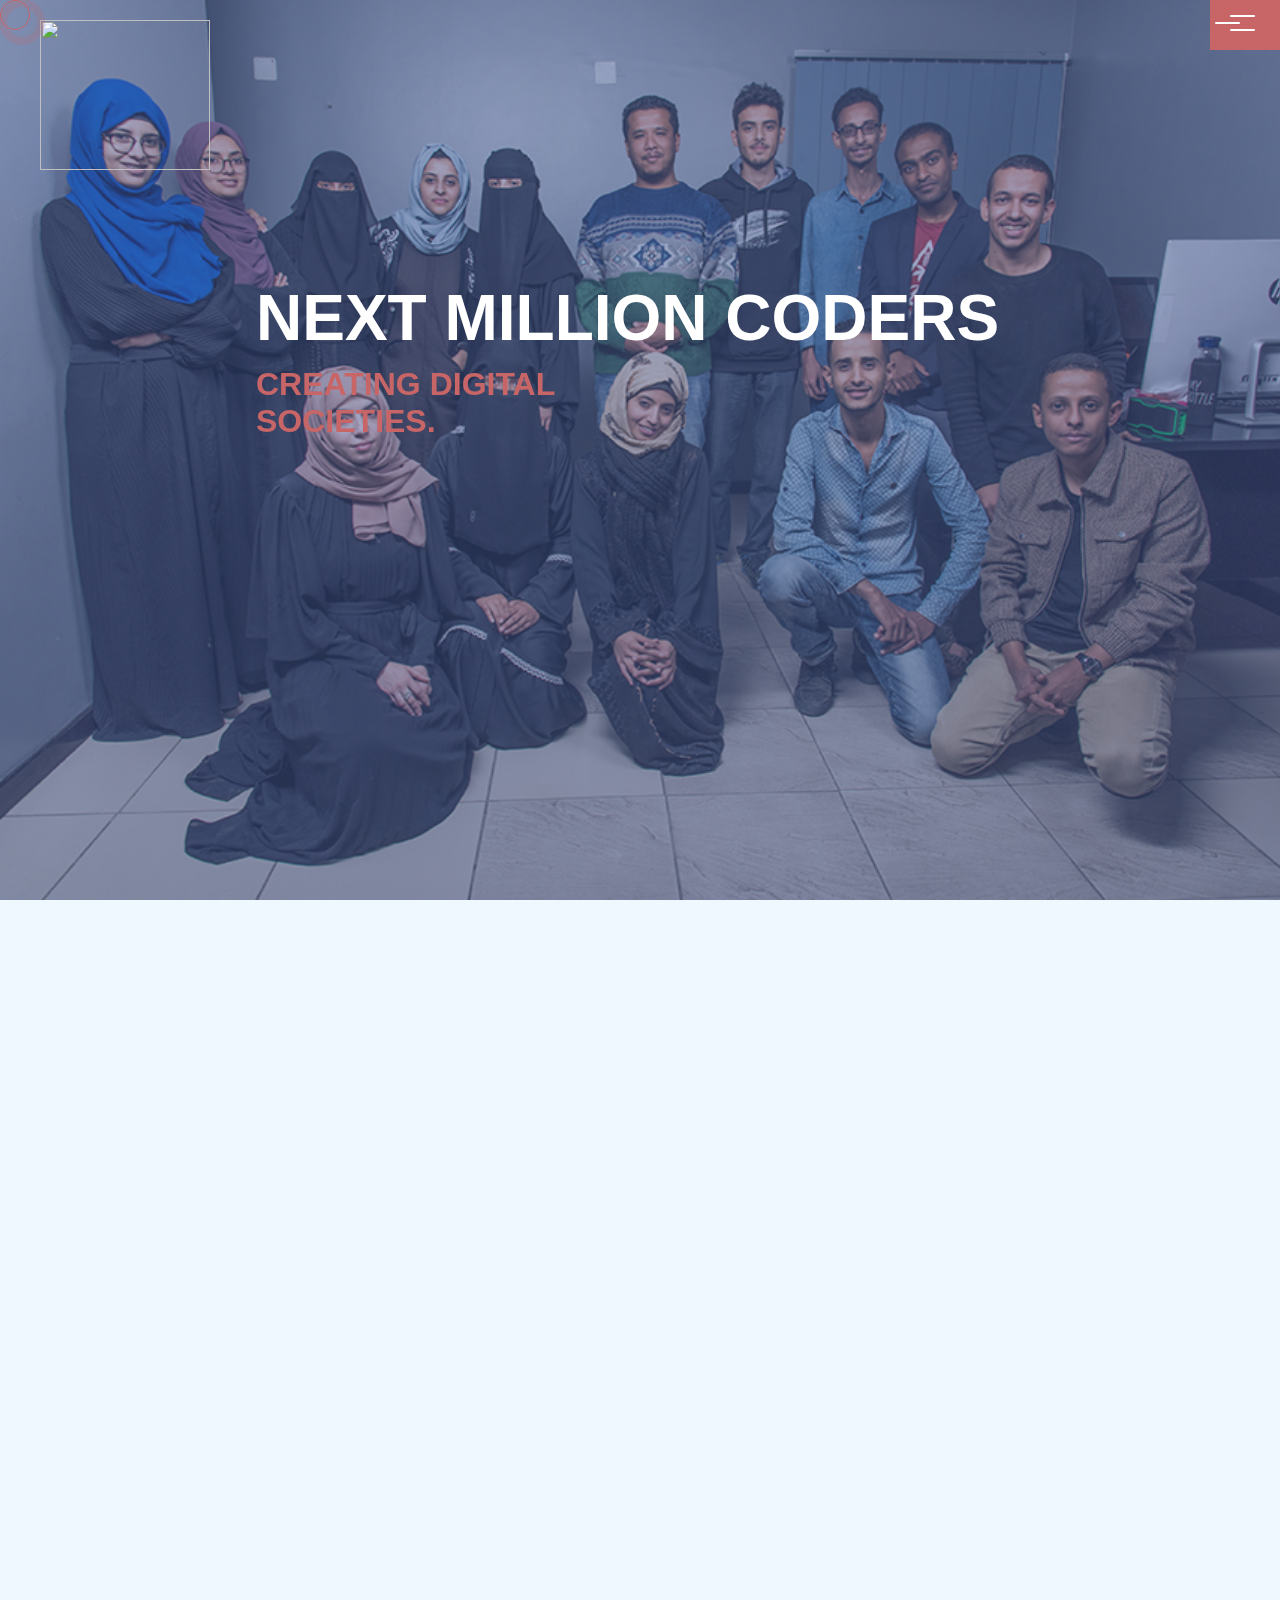
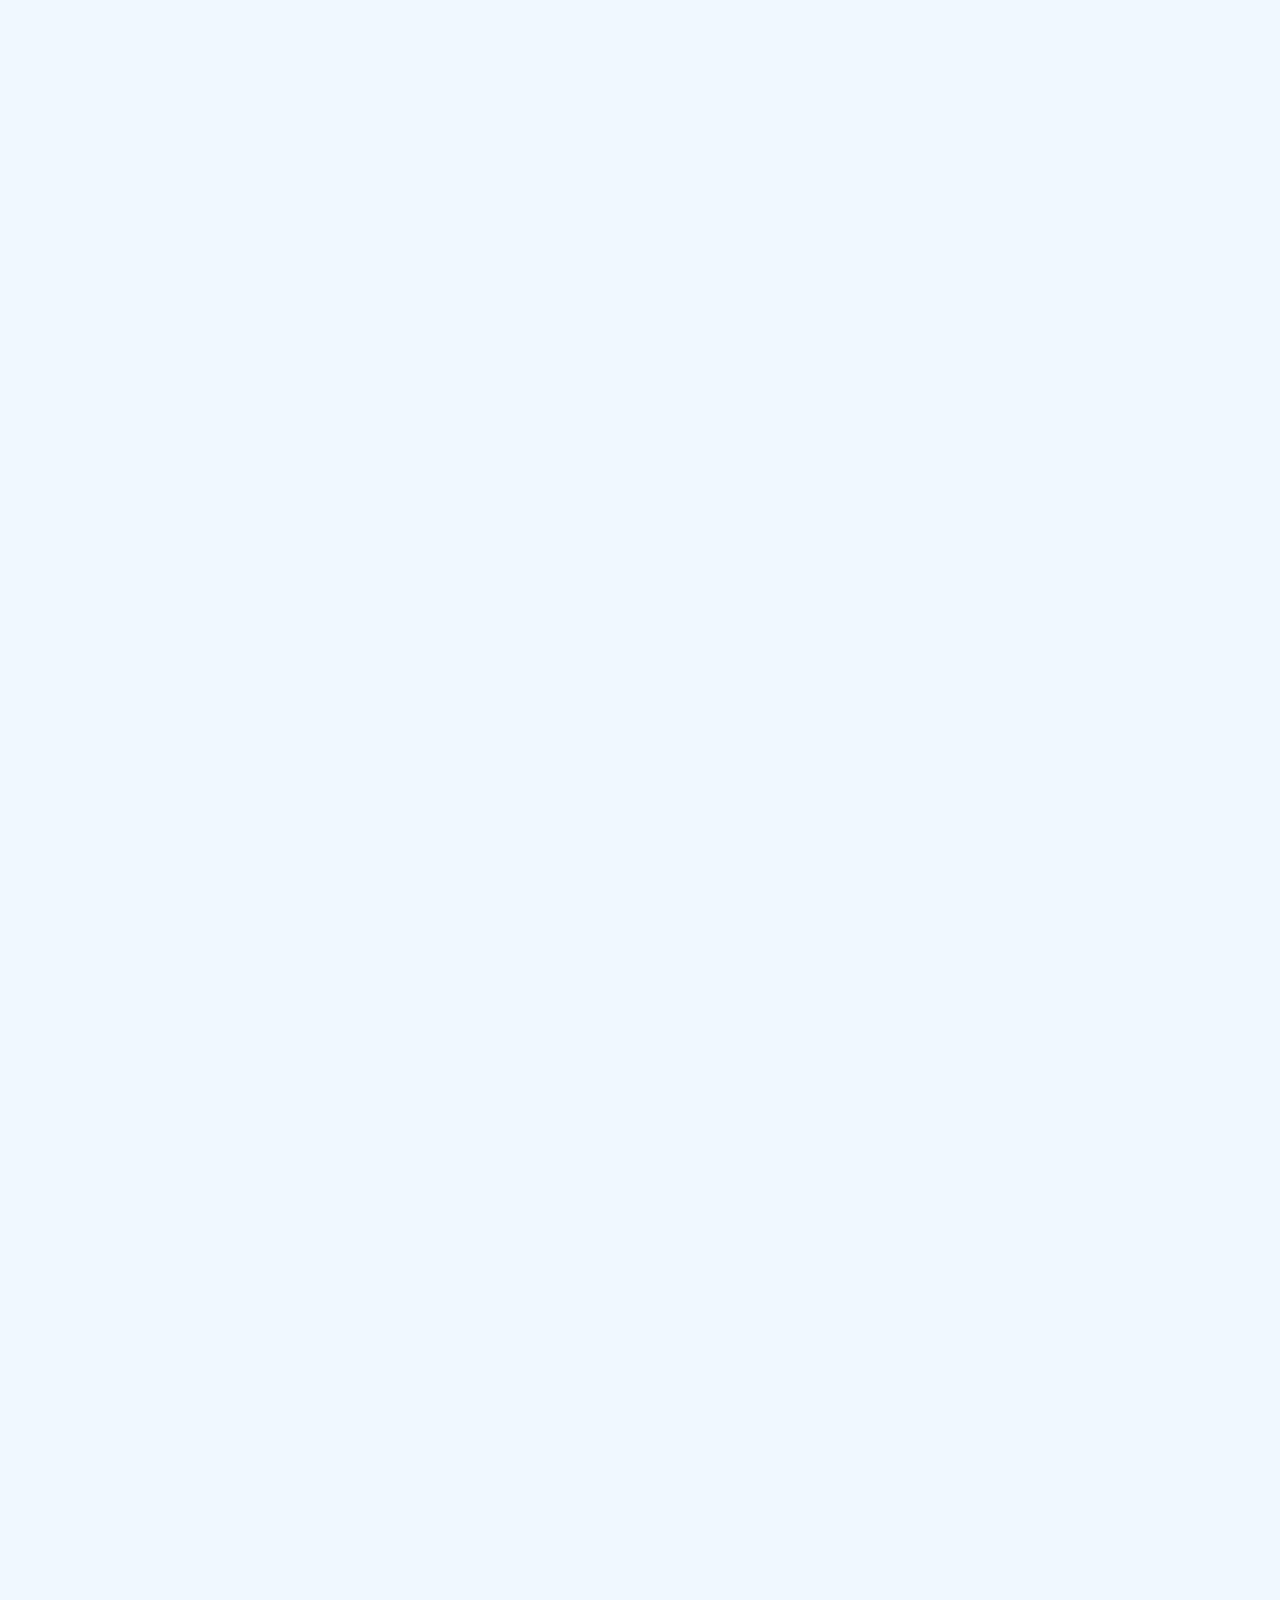
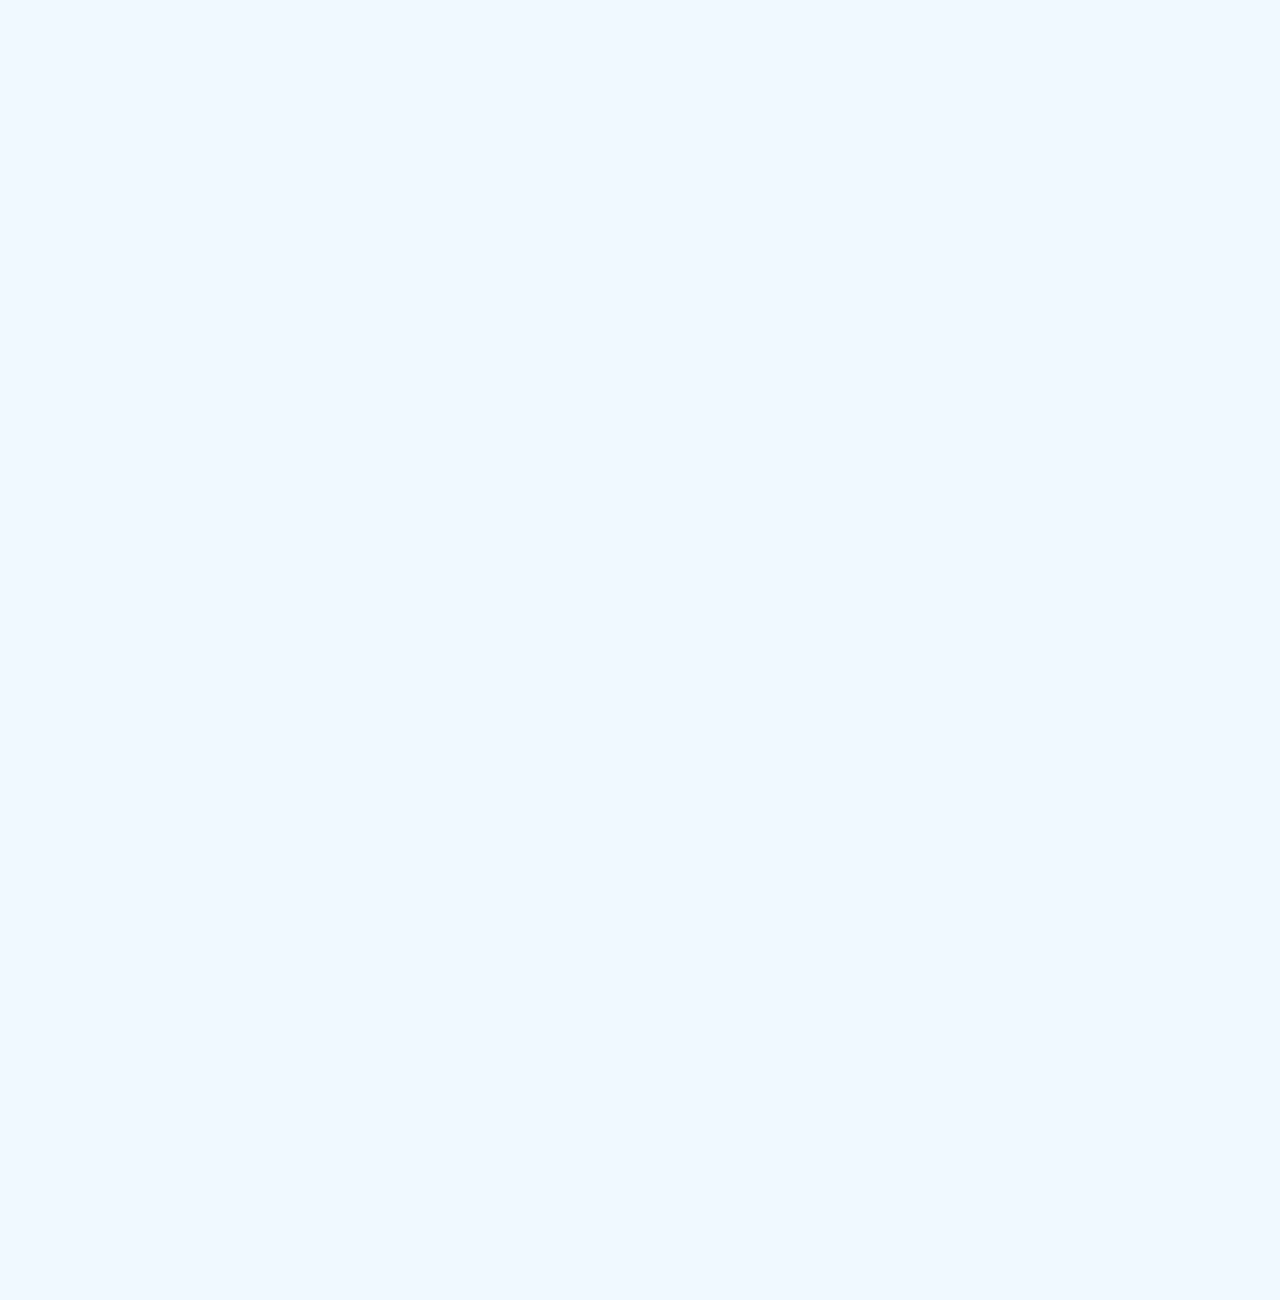
==== about.html @ 9c674ec7 "hide the team section" ====
<!DOCTYPE html>
<html lang="en">
<head>
    <meta charset="UTF-8">
    <meta name="viewport" content="width=device-width, initial-scale=1.0">
    <title>Code4Yemen</title>
    <link rel="stylesheet" href="css/style.css">
    <link rel="stylesheet" href="css/all.css">
    <link rel="stylesheet" href="css/fullpage.min.css">
    <link rel="stylesheet" href="css/bootstrap-grid.min.css">
    <!-- <link rel="stylesheet" href="https://cdnjs.cloudflare.com/ajax/libs/fullPage.js/3.0.8/fullpage.min.css" integrity="sha256-+dIh4jG2jQTHZwW81yUo8h6tzXWcNumyNL5XPZbwp1E=" crossorigin="anonymous" /> -->
    <script src="https://code.jquery.com/jquery-3.3.1.js"></script>
    <script src="https://cdnjs.cloudflare.com/ajax/libs/gsap/2.0.2/TweenMax.min.js"></script>
    <link href="https://fonts.googleapis.com/css?family=Playfair+Display" rel="stylesheet">
    <link href="https://fonts.googleapis.com/css?family=Poppins" rel="stylesheet">
    <!-- <link rel="stylesheet" href=" https://cdnjs.cloudflare.com/ajax/libs/animate.css/3.4.0/animate.min.css"> -->
    <link href="css/cssanimation.css" rel="stylesheet">
</head>
<body>
    
  <div class="cursor"></div>
  <div id="fullpage">
  <div class="about-header section">
    <nav>
      <div class="bootstrap-wrapper">
        <div class="container">
          <div class="row">
                <div class="col-md-9">
                  <div class="logo">
                    <span><img src="images/code4yemen2.png"></span>
                </div>
                </div>
         
           
            <!-- <div class="menu">
                 <a href="#" id="arrow"><span>
                   &#9658;&#9658;
                  </span></a>
            </div> -->
       
       <div class="col-md-3">
        <div class="toggle-btn">
          <span class="one"></span>
          <span class="two"></span>
          <span class="three"></span>
     </div>


       </div>
    
        </div>
     </div>
     <div class="menu">
      <div class="data">
           <ul>
                <li>Code4Yemen</li>
                <li><a href="#">Home</a></li>
                <li><a href="index.html#about">About</a></li>
                <li><a href="index.html#Services">Services</a></li>
                <li><a href="index.html#Programs">Programs</a></li>
                <li><a href="index.html#News">News</a></li>
                <li><a href="index.html#Contact">Contact</a></li>
           </ul>
          </div>
      </div>
    </div>
    </nav>


    
    
   
            
                <div class="overlay"></div>
                    <div class="heading">
                        <div class="container">
                            <h1>Next Million Coders</h1>
                        <p>Creating digital <br>societies.</p>
                        </div>
                        
                    </div> 
                     
                 
      </div>
           
      
          <div class="story section" >
            <div class="overlay"></div>
            <div class="bootstrap-wrapper">
              <div class="container">
              <div class="row">
                <div class="col-lg-5 order">
                  <div class="story-title">
                    <div id="story_img">
                    
                      <img src="images/story1.jpeg"/>
                    </div>
                   
                  
                </div>
                </div>

                <div class="col-lg-7">
                  <div class="story-desc ">
                  
                    <h2>Our<br> Story</h2>
                    <p>Our StoryThe idea of (Codes4 Yemen) started after the war in Yemen had destroyed the local economy and left thousands of educated young men and women with no jobs or hopes for a better future. In addition, we started Codes 4 Yemento train,educate and prepare the youth to enter the digital economy where jobs do not depend on a local economy.Our partnership with Re-codedstarted inMay2017, when Mohamed Alaoudi met with Marcello and Alexandra (Re:Coded Co-Founders) at Facebook in Menlo Park, California.Mohamed had connected with them because of Re:Coded’s work in Iraq and Turkey. ‘How  might  we  take  your  coding  programs  to  Yemen?’ was  the question that brought everythingtogether that spring afternoon at Facebook HQ.What followed was a promise to start a movement in Yemen with a small program to test the waters. A month later, we opened applications for our 
                      5Front-End Web Development Bootcamp in Sana’a More than 200 people applied for the program and we selected five women and three men to join the first-ever coding Bootcampin Yemen. During this journey, Marcello came to e-meet and work with Maher Alaqil, a software developer from Sana’a that Mohamed had introduced to as the volunteer trainer for our bootcamp. In Sana’a, the small program finished and all four graduates — two women and  two  men — immediately  found  jobs  as  software  developers  at  localcompanies. Only 7 months ago, the idea of a coding Bootcamp in war-torn Yemen was undreamed of.  Now it is an undeniable reality.
                    </p>
                    <!-- <a href="#"><span>Read More about us</span></a> -->
  
                    
                  
               
               </div>
                </div>
              </div>
            </div>
            
              
               
            
              </div>
          
            </div>
       
                    
                <div class="mission section">
                  <div class="bootstrap-wrapper">
                    <div class="container">
                      <h2>our <br>mission</h2>
                      <div class="mission-line"></div>
                      <div class="row">
                        <div class="col-md-6">
                          <ol><li><strong class="redactor-inline-converted">To inspire change</strong><br>Lorem ipsum dolor sit amet consectetur adipisicing elit. Officiis delectus similique libero sequi dolores voluptate debitis fugit perferendis beatae. Impedit fuga obcaecati quam, minima architecto perferendis tempora beatae! Quisquam, aliquid.</li><li><strong class="redactor-inline-converted">To make change real</strong><br>Lorem ipsum dolor sit amet consectetur adipisicing elit. Delectus temporibus nam totam maxime sint, nulla quis vero consequuntur reiciendis repellendus quasi laborum necessitatibus, numquam pariatur ex ad, eum nesciunt magnam!</li><li><strong class="redactor-inline-converted">To make change stick<br></strong>Lorem ipsum dolor sit amet consectetur adipisicing elit. Voluptatem rerum est quasi nesciunt accusantium! Ad corporis dolor consectetur est quidem, incidunt quo maxime sint odio, deserunt possimus impedit delectus quaerat.</li></ol>
                        </div>

                        <div class="col-md-6">
                          <div class="mission-img">
                            <img src="images/story.jpg">
                          </div>
                        </div>
                      </div>
                      
                    </div>
                  </div>
                </div>



                 <div class="values section">
                   <div class="bootstrap-wrapper">
                     <div class="container">
                       <h2>Our <br> Values</h2>
                       <div class="values-line"></div>
                       <div class="row">
                         <div class="col-md-4">
                           <div class="values-details">
                            <div class="value-icon">
                              <i class="fa fa-hands-helping">
                              </i>
                              <h4>Collaboration</h4>
                            </div>
                           </div>
                         </div>

                         <div class="col-md-4">
                          <div class="values-details">
                           <div class="value-icon">
                             <i class="fa fa-medal">
                             </i>
                             <h4>Support</h4>
                           </div>
                          </div>
                        </div>


                        <div class="col-md-4">
                          <div class="values-details">
                           <div class="value-icon">
                             <i class="fa fa-balance-scale">
                             </i>
                             <h4>Integrity</h4>
                           </div>
                          </div>
                        </div>

                       </div>
                     </div>
                   </div>
                 </div>

      
     
       <div class="section fp-auto-height">
      <footer>
        
        <div class="bootstrap-wrapper">
        <div class="container">
          <div class="row">
            <div class="col-md-4">
               <div class="contact-info">
                 <i class="fa fa-map-marker-alt"></i>
                 <p>Yemen Sana'a</p>
               </div>
            </div>

            <div class="col-md-4">
              <div class="contact-info">
                <i class="fa fa-phone-alt"></i>
                <p>967-415123</p>
              </div>
           </div>

           <div class="col-md-4">
            <div class="contact-info">
              <i class="fa fa-envelope-open-text"></i>
              <p>Code4Yemen@info.org</p>
            </div>
         </div>
          </div>
        </div>
       
          <div class="social">
            <ul>
              <li><a href=""><i class="fab fa-facebook-f"></i></a></li>
              <li><a href=""><i class="fab fa-twitter"></i></a></li>
              <li><a href=""><i class="fab fa-linkedin-in"></i></a></li>
              <li><a href=""><i class="fab fa-medium-m"></i></a></li>
            </ul>
          </div>
          <div class="divider"></div>
          <p class="copyright">All Copyrights reserved &copy; 2020</p>
        </div>
        <img src="images/wave.svg"/>
      </footer>
    </div>
    </div>
     
        
    <script type="text/javascript">

      var t1 = new TimelineMax({paused: true});
      
      t1.to(".one", 0.8, {
           y: 10,
           x:8,
           rotation: 45,
           ease: Expo.easeInOut
      });
      t1.to(".two", 0.8, {
           y: 4,
           x:18,
           rotation: -45,
           ease: Expo.easeInOut,
           delay: -0.8
      });
      t1.to(".three",0.8, {
        autoAlpha:0,
        delay: -0.8
      });
      
      t1.to(".menu", 2, {
           top: "0%",
           ease: Expo.easeInOut,
           delay: -2
      });
      
      t1.staggerFrom(".menu ul li", 2, {x: -200, opacity: 0, ease:Expo.easeOut}, 0.2);
      


      t1.reverse();
      $(document).on("click", ".toggle-btn", function() {
           t1.reversed(!t1.reversed());
      });
      $(document).on("click", ".menu ul li a", function() {
           t1.reversed(!t1.reversed());
      });
      
      

     
        TweenMax.to(".programs-img",2,{scaleX:1})

      
      </script>





      <script>
         const cursor = document.querySelector('.cursor');

        document.addEventListener('mousemove', e => {
            cursor.setAttribute("style", "top: "+(e.pageY - 20)+"px; left: "+(e.pageX - 20)+"px;")
        })
        // var about_img=document.getElementById("about_img");
        // var imgs=about_img.getElementsByTagName('img');
        // var i=0;
        // function rotator(){
        //   imgs[i].style.display="none";
        //   i=(i+1)%imgs.length;
        //   imgs[i].style.display="initial";
        // }
        // setInterval(rotator,3000);
      
       
      </script>


<script type="text/javascript" src="js/fullpage.min.js"></script>
<!-- <script src="https://cdnjs.cloudflare.com/ajax/libs/fullPage.js/3.0.8/fullpage.min.js" integrity="sha256-caNcSA0LvOCX90PTuEbwl+V09xPMca13CJUasl+VCtk=" crossorigin="anonymous"></script> -->
<script>

$(document).ready(function() {
  new fullpage('#fullpage', {
	//options here
	autoScrolling:true,
  scrollingSpeed:1500,
  navigation:true,

  });
  
});


</script>



</body>
</html>
---- css/style.css ----
*{
    padding: 0;
    margin: 0;
    box-sizing: border-box;
}

body{
    background-color: aliceblue;
    font-family: Playfair,Verdana, Geneva, Tahoma, sans-serif;
    
    /* height:5000px;
    scroll-snap-type: y mandatory;
    overflow-y: scroll; */
     /* background: #C86567; */
     overflow-x: hidden;
    /* background: 16215c; */
    /* cursor: cell; */
    font-family: 'Montserrat', sans-serif;
}
/* header,.about,.services,.programs,.progress,.news,.parteners,.donate,footer{
  scroll-snap-align: start;
 
} */

.container{
    width:1200px;
    margin:0 auto;
}
a{
  text-decoration: none;
}
ul{
  padding: 0;
  margin: 0;
  list-style-type: none;
}
nav{
    height:0;
}
.toggle-btn {
  position: fixed;
  /* margin: 1.4em; */
  /* padding: 15px 10px 0;  */
  width: 70px;
  height:50px;
  top:0;
  right: 0;
  z-index: 2;
  /* text-align: center;
  line-height: 60px; */
  cursor: pointer;
  background: #C86567;
 
  /* border-radius: 5px; */
}

span.one {
  position: absolute;
  top:15px;
  left:20px;
  width: 25px;
  height: 2px;
  background: #fff;
  border-radius: 5px;
  transition: all .4s ease-in-out;
}

span.two {
  position: absolute;
  top:22px;
  left:5px;
  width: 25px;
  height: 2px;
  background: #fff;
  /* margin-top: 8px; */
  transition: all .4s ease-in-out;
  border-radius: 5px;
}
span.three {
  position: absolute;
  top:29px;
  left:20px;
  width: 25px;
  height: 2px;
  background: #fff;
  /* margin-top: 16px; */
  border-radius: 5px;
  transition: all .4s ease-in-out;
}
.toggle-btn:hover span.two,
.toggle-btn:hover span.one,
.toggle-btn:hover span.three

{
  left:15px;
}


.menu {
  z-index: 1;
  position: fixed;
  background: #182035;
  height: 100%;
  width: 100%;
  top: -100%;
  border-bottom: 4px solid #C86567;
}

.data {
  padding: 8em 0 0 2em;
  text-align: center;
}

ul {
  list-style: none;
 
}

.menu li:first-child {
  color: #C86567;
  /* font-family: Poppins; */
  font-size: 24px;
}

.menu li:not(:first-child) {
  color: #fff;
  font-size: 42px;
  padding: 20px 0;
}



.menu a {
  text-decoration: none;
  color: #fff;
  /* font-family: Poppins; */
  transition: all .5s ease-in-out;
}
.menu li:hover a{
  color:#182035;
   -webkit-text-stroke-width: 1px;
    -webkit-text-stroke-color:#C86567;
}

header{
    position: relative; 
     /* height:100vh */
    
}
header .logo{
    color:#fff;
    padding-top: 20px;
}
header .logo span{
    height: 150px;
    width: 170px;
    display: block;
}
header .logo span img{
  height: 100%;
    width: 100%;
  
}
header .overlay{
    position: absolute;
    height:100%;
    width:100%;
    background-color:rgba(71, 95, 158, 0.1);
    z-index:2;
    color:#fff;
    border-bottom: 10px solid #C86567;
    border-bottom-right-radius: 210px;
    /* background-color: #000000; */

}
.video-wrapper {
    position: fixed;
    /* bottom: 0; */
    right: 0;
    top:0px;
    height: 100vh;
    width: auto;
    min-height: 100vh;
    min-width: 100%;
    z-index: -9;
    /* border-bottom-right-radius: 200px; */
    background-color: #C86567;
   
  } 
  figure {
    width: 100%;
    max-width: 100%;
    height:100%;
    max-height: 100%;
   
  }
.myVideo {
    width: 100%;
    max-width: 100%;
    height:100%;
    max-height: 100%;
    object-fit: cover;
    border-bottom-right-radius: 212px;
   
  }
  .heading{
      position: absolute;
      top:30%;
      left:20%;
      /* margin-top: 20%; */
  }
  .heading p{
      font-size: 2em;
      color:#C86567;
      text-transform: uppercase;
      font-weight: bold;
  }
  .heading p span{
   
    color:#fff;
    
}
  .heading h1{
    font-size: 4em;
    text-transform: uppercase;
    line-height:1.5;
    font-weight: bold;
}
  
 
  

  .mouse_scroll {
	display: block;
	margin: 0 auto;
	width: 24px;
	height: 100px;
    margin-top: 90vh;
    position: absolute;
    bottom:10px;
    left:50%;
    cursor: pointer;
    z-index: 5;
}


.m_scroll_arrows
{
  display: block;
  width: 5px;
  height: 5px;
  -ms-transform: rotate(45deg); /* IE 9 */
  -webkit-transform: rotate(45deg); /* Chrome, Safari, Opera */
  transform: rotate(45deg);
   
  border-right: 2px solid white;
  border-bottom: 2px solid white;
  margin: 0 0 3px 4px;
  
  width: 16px;
  height: 16px;
}


.unu
{
  margin-top: 1px;
}

.unu, .doi, .trei
{
    -webkit-animation: mouse-scroll 1s infinite;
    -moz-animation: mouse-scroll 1s infinite;
    animation: mouse-scroll 1s infinite;
  
}

.unu
{
  -webkit-animation-delay: .1s;
  -moz-animation-delay: .1s;
  -webkit-animation-direction: alternate;
  
  animation-direction: alternate;
  animation-delay: alternate;
}

.doi
{
  -webkit-animation-delay: .2s;
  -moz-animation-delay: .2s;
  -webkit-animation-direction: alternate;
  
  animation-delay: .2s;
  animation-direction: alternate;
  
  margin-top: -6px;
}

.trei
{
  -webkit-animation-delay: .3s;
  -moz-animation-delay: .3s;
  -webkit-animation-direction: alternate;
  
  animation-delay: .3s;
  animation-direction: alternate;
  
  
  margin-top: -6px;
}

.mouse {
  height: 42px;
  width: 24px;
  border-radius: 14px;
  transform: none;
  border: 2px solid white;
  top: 170px;
}

.wheel {
  height: 5px;
  width: 2px;
  display: block;
  margin: 5px auto;
  background: white;
  position: relative;
  
  height: 4px;
  width: 4px;
  border: 2px solid #fff;
  -webkit-border-radius: 8px;
          border-radius: 8px;
}

.wheel {
  -webkit-animation: mouse-wheel 0.6s linear infinite;
  -moz-animation: mouse-wheel 0.6s linear infinite;
  animation: mouse-wheel 0.6s linear infinite;
}

@-webkit-keyframes mouse-wheel{
   0% {
    opacity: 1;
    -webkit-transform: translateY(0);
    -ms-transform: translateY(0);
    transform: translateY(0);
  }

  100% {
    opacity: 0;
    -webkit-transform: translateY(6px);
    -ms-transform: translateY(6px);
    transform: translateY(6px);
  }
}
@-moz-keyframes mouse-wheel {
  0% { top: 1px; }
  25% { top: 2px; }
  50% { top: 3px;}
  75% { top: 2px;}
  100% { top: 1px;}
}
@-o-keyframes mouse-wheel {

   0% { top: 1px; }
  25% { top: 2px; }
  50% { top: 3px;}
  75% { top: 2px;}
  100% { top: 1px;}
}
@keyframes mouse-wheel {

   0% { top: 1px; }
  25% { top: 2px; }
  50% { top: 3px;}
  75% { top: 2px;}
  100% { top: 1px;}
}

@-webkit-keyframes mouse-scroll {

  0%   { opacity: 0;}
  50%  { opacity: .5;}
  100% { opacity: 1;}
}
@-moz-keyframes mouse-scroll {

  0%   { opacity: 0; }
  50%  { opacity: .5; }
  100% { opacity: 1; }
}
@-o-keyframes mouse-scroll {

  0%   { opacity: 0; }
  50%  { opacity: .5; }
  100% { opacity: 1; }
}
@keyframes mouse-scroll {

  0%   { opacity: 0; }
  50%  { opacity: .5; }
  100% { opacity: 1; }
}
.about{
    /* padding-top : 100px; */
    /* height: 100vh; */
    background-color:#182035;
    /* min-height: 100%;
    min-width: 100%; */
    margin-top: 100vh;
    
    position: relative;
    /* z-index: 3; */
}
.about .overlay{
    position: absolute;
    top:0;
    height:100%;
    width:45%;
    /* background-color:#182035; */
    /* z-index:2; */
    color:#fff;
    background-image: url(../images/ttt.png);
    
    /* background: linear-gradient(to right, #C86567 0%, rgb(197, 114, 114) 100%); */
    /* opacity: .5; */
    /* border-radius: 0 100px 900px 0; */



    

}
.about .about-details{
  /* display: flex;
  justify-content: space-between; */
  
  
 
}
/* .about .References {
    position: relative;
    z-index: 3;
}
.about .References__triangle{

    position: absolute;
    width:150rem;
    left:50vw;
    margin-left: -98rem;
    margin-top: -10.5rem;
    top:50%;
   
}
.References__triangle span{
   background: #C86567;
    position: relative;
    display: block;
    top:0;
    transform: translateX(-70.5%) translateY(-20%) rotate(45deg);
    border-radius: 20px;
}

.References__triangle span:after{
    display:block;
    content:"";
    width:100%;
    padding-top: 100%;
} */

.about-title {
  
  /* height:100vh; */
  /* width:50vw; */
  color:#fff;
  
 
}
#about_img{

  height:500px;
  width:500px;
  padding-top: 90px;
  position: relative;
}
.about-title #about_img img{
  position: relative;
  top:0;
  height:100%;
  width:100%;
  display: block;
  box-shadow: 0 48px 48px -32px rgba(7, 6, 26, 0.2), 0 96px 96px -64px rgba(8, 6, 27, 0.4);
  z-index: 2;
}

.about-title #about_img::before{
  content: "";
  display: block;
  position: absolute;

  width: 150px;
  height: 150px;
  border-radius: 2000px;
  background:rgb(197, 114, 114) ;
  left: 350px;
  bottom: -50px;
  opacity: .9;
}
.about-title #about_img::after{
  content: "";
  display: block;
  position: absolute;
  /* z-index: -1; */
  width: 300px;
  height: 300px;
  border-radius: 2000px;
  border:35px solid rgb(197, 114, 114) ;
  right: 300px;
  bottom: 200px;
  opacity: .9;
}
/* .about-title::before{ */

  /* content:""; */
  /* background:url('../images/t.png') no-repeat; */
  /* width: 100%;
  height:100%;
  display: block;
  position: absolute;
  top:140px;
  
} */

.about-desc{
    /* float:right;
    width:50% */
    padding-top: 100px;
   
}
.about-desc h2{
    font-size: 3em;
    letter-spacing: 2px;
    line-height: 1.5;
    color:#C86567;
    margin-bottom: 30px;
    text-transform: uppercase;
}
.svg-shape {
  opacity: 1.5;
  width: 55%;
  bottom: -15%;
  left: 0;
  -webkit-transform: rotate(10deg);
  transform: rotate(10deg);
  position: absolute;
  /* z-index: -1; */
}
.about-desc h2 span{
    
    letter-spacing: 2;
    display: block;
    color:#C86567
}
.about-desc p{
    font-size: 1em;
    letter-spacing: 2;
    line-height: 1.9;
    color:#f9f9f9;
    margin-bottom: 30px;
}
.about a span{
   text-transform: uppercase;
   color:#fff;
   font-weight: bold;
}
.the-arrow {
  width: 64px;
  -webkit-transition: all 0.2s;
  transition: all 0.2s;
}
.the-arrow.-left {
  position: absolute;
  top: 60%;
  left: 0;
}
.the-arrow.-left > .shaft {
  width: 0;
  background-color: #C86567;
}
.the-arrow.-left > .shaft:before, .the-arrow.-left > .shaft:after {
  width: 0;
  background-color: #C86567;
}
.the-arrow.-left > .shaft:before {
  -webkit-transform: rotate(0);
          transform: rotate(0);
}
.the-arrow.-left > .shaft:after {
  -webkit-transform: rotate(0);
          transform: rotate(0);
}
.the-arrow.-right {
  top: 3px;
}
.the-arrow.-right > .shaft {
  width: 64px;
  -webkit-transition-delay: 0.2s;
          transition-delay: 0.2s;
}
.the-arrow.-right > .shaft:before, .the-arrow.-right > .shaft:after {
  width: 8px;
  -webkit-transition-delay: 0.3s;
          transition-delay: 0.3s;
  -webkit-transition: all 0.5s;
  transition: all 0.5s;
}
.the-arrow.-right > .shaft:before {
  -webkit-transform: rotate(40deg);
          transform: rotate(40deg);
}
.the-arrow.-right > .shaft:after {
  -webkit-transform: rotate(-40deg);
          transform: rotate(-40deg);
}
.the-arrow > .shaft {
  background-color: #C86567;
  display: block;
  height: 1px;
  position: relative;
  -webkit-transition: all 0.2s;
  transition: all 0.2s;
  -webkit-transition-delay: 0;
          transition-delay: 0;
  will-change: transform;
}
.the-arrow > .shaft:before, .the-arrow > .shaft:after {
  background-color: #C86567;
  content: '';
  display: block;
  height: 1px;
  position: absolute;
  top: 0;
  right: 0;
  -webkit-transition: all 0.2s;
  transition: all 0.2s;
  -webkit-transition-delay: 0;
          transition-delay: 0;
}
.the-arrow > .shaft:before {
  -webkit-transform-origin: top right;
          transform-origin: top right;
}
.the-arrow > .shaft:after {
  -webkit-transform-origin: bottom right;
          transform-origin: bottom right;
}

.animated-arrow {
  display: inline-block;
  color: #999;
  font-size: 1.25em;
  font-style: italic;
  text-decoration: none;
  position: relative;
  -webkit-transition: all 0.2s;
  transition: all 0.2s;
}
.animated-arrow:hover {
  color: #eaeaea;
}
.animated-arrow:hover > .the-arrow.-left > .shaft {
  width: 64px;
  -webkit-transition-delay: 0.1s;
          transition-delay: 0.1s;
  background-color: #eaeaea;
}
.animated-arrow:hover > .the-arrow.-left > .shaft:before, .animated-arrow:hover > .the-arrow.-left > .shaft:after {
  width: 8px;
  -webkit-transition-delay: 0.1s;
          transition-delay: 0.1s;
  background-color: #eaeaea;
}
.animated-arrow:hover > .the-arrow.-left > .shaft:before {
  -webkit-transform: rotate(40deg);
          transform: rotate(40deg);
}
.animated-arrow:hover > .the-arrow.-left > .shaft:after {
  -webkit-transform: rotate(-40deg);
          transform: rotate(-40deg);
}
.animated-arrow:hover > .main {
  -webkit-transform: translateX(80px);
          transform: translateX(80px);
}
.animated-arrow:hover > .main > .the-arrow.-right > .shaft {
  width: 0;
  -webkit-transform: translateX(200%);
          transform: translateX(200%);
  -webkit-transition-delay: 0;
          transition-delay: 0;
}
.animated-arrow:hover > .main > .the-arrow.-right > .shaft:before, .animated-arrow:hover > .main > .the-arrow.-right > .shaft:after {
  width: 0;
  -webkit-transition-delay: 0;
          transition-delay: 0;
  -webkit-transition: all 0.1s;
  transition: all 0.1s;
}
.animated-arrow:hover > .main > .the-arrow.-right > .shaft:before {
  -webkit-transform: rotate(0);
          transform: rotate(0);
}
.animated-arrow:hover > .main > .the-arrow.-right > .shaft:after {
  -webkit-transform: rotate(0);
          transform: rotate(0);
}
.animated-arrow > .main {
  display: -webkit-box;
  display: flex;
  -webkit-box-align: center;
          align-items: center;
  -webkit-transition: all 0.2s;
  transition: all 0.2s;
}
.animated-arrow > .main > .text {
  margin: 0 16px 0 0;
  line-height: 1;
}
.animated-arrow > .main > .the-arrow {
  position: relative;
}
.services{
  /* padding: 100px 0; */
  background-color:#fff;
  /* background: url(../images/dots-bg.png); */
  background: #182035;
  /* height:100vh; */

  

}
.services h2{
  /* transform: rotate(-90deg); */
  color: #C86567;
    /* -webkit-text-stroke-width: 1px;
    -webkit-text-stroke-color:#C86567; */
    font-size: 3em;
    margin-bottom: 50px;
    text-transform: uppercase;
    text-align: center;
}
.services .services-line{
  height:5px;
  width:180px;
  transform: rotate(90deg);
  border-top: 4px dotted #C86567;
  margin: 100px auto;
}
.services .services-items{
  /* display: flex;
  justify-content: space-between;
  */
}
.services_intro {
  padding-top: 15px;
}
/* .services .services-items .object:nth-of-type(2){
  margin-top: 200px;
 
}
.services .services-items .object:nth-of-type(3){
  margin-top: 400px;
 
}
.services .services-items .services-details{
 
} */
.services  .services-icon{
  background: #fff;
  height:120px;
  width:120px;
   margin: 0 auto;
  border-radius: 50%;
  border: 5px solid var(--highlight-color);
  border-radius: 50%;
  /* animation: shadow-pulse 1s infinite; */
  display: flex;
  align-items: center;
  justify-content: center;
}
@keyframes shadow-pulse
{
  0% {
    box-shadow: 0 0 0 0px rgba(200, 101, 103, 0.5);
  }
  100% {
    box-shadow: 0 0 0 35px rgba(200, 101, 103, 0);
  }
}
:root {
  --bg-color: #34314c;
  --highlight-color: #C86567;
}
.ser_details{
  display: flex;
  flex-direction: column;
  justify-content: space-between;
  align-content: center;
  /* flex-flow: wrap; */
}

.services-details{
  flex-basis: 23%;
  margin: 0 1% 20px;
  display: flex;
  flex-direction: row;
  
  justify-content: space-between;
  align-content: center;
  margin-bottom: 40px;
}
/* .object {
  position: relative;
  width: 200px;
  height: 200px;
  
}

.object__img {
  width: 100%;
  height: 100%;
  object-fit: cover;
  border: 5px solid var(--highlight-color);
  border-radius: 50%;
}

.object__intro {
  position: absolute;
  top: 50%;
  left: 100%;
  transform: translateY(-50%);
  width: 300px;
  padding-left: 20px;
  color: var(--highlight-color);
  color:#C86567
} */

.services_intro-title{
  line-height: 1.5;
  color:#C86567;
  margin-left: 10px;
}
.services_intro-text{
  color:#fff;
  margin-left: 10px;
}
.arrow-container{
  position: relative;
}
.arrow {
  position: absolute;
  bottom: 0;
  left: 150px;
  width: calc(50% - 200px);
  height: 40%;
  /* uncomment to see the arrow's rectangle bg*/
/*   background: white;  */
}

.arrow__body {
  width: 100%;
  height: 95%;
  margin-left: 11px;
  border-width: 5px 0 0 5px;
  border-style: dashed;
  border-color: var(--highlight-color);
  border-top-left-radius: 100%;
}

.arrow__body::after {
  content: '';
  position: absolute;
  bottom: 0;
  left: 0;
  border-width: 20px 15px 0;
  border-style: solid;
  border-color: var(--highlight-color) transparent transparent;
}

@media (max-width: 768px) {
  .object__intro {
    top: -100%;
    left: 50%;
    transform: translate(-50%, 0);
    width: 70vw;
    padding: 0;
  }
}
.programs{
  background: #182035;
  color:#fff;
  height:700px !important;
  /* padding: 50px 0; */
}
.programs h2{
  color:#C86567;
  font-size: 3em;
  font-weight: bold;
  text-transform: uppercase;
  text-align: center;
  line-height: 1.7;
  letter-spacing: 2px;
}
.programs .programs-line{
  height:5px;
  width:180px;
  transform: rotate(90deg);
  border-top: 4px dotted #C86567;
  margin: 100px  auto 20px auto;
}
.programs .programs-items{
  /* display: flex;
  justify-content: space-around; */
}
.programs .programs-items .programs-details .programs-img{
      /* transform: scaleX(0); */
      transform-origin: left;
      overflow: hidden;
}
.programs .programs-items .second-prog{
    margin-top: 300px;
}

.programs .programs-items .programs-details h4{
 font-size: 1.7em;
 padding-bottom: 30px;
 /* width:30%; */
 font-weight: 500;
 color:#fff;
 border-bottom: 8px solid #C86567;
}
.programs .programs-items .second-prog h4{
  border-bottom: none;
  border-top: 8px solid #C86567;
  
}
.programs .programs-items .programs-details h4 a{
 
  color:#fff;
 
 }
.programs-number span{
  display: block;
  text-align: right;
  font-size: 3em;
  margin-top: 20px;
}
.programs-number:nth-of-type(2){
  margin-top:0;
  margin-bottom: 20px;
}

.progress{
  /* height:50vh; */
  background:#182035;
  /* padding: 200px 0 100px; */
  /* position: absolute;
  top:0; */

}
.progress h2{
  color:#C86567;
  font-size: 3em;
  font-weight: bold;
  text-transform: uppercase;
  text-align: center;
  line-height: 1.7;
  letter-spacing: 2px;
}
.progress .progress-line{
  height:5px;
  width:180px;
 
  border-top: 4px dotted #C86567;
  margin: 100px auto;
}
.progress .progress-items{
  /* display: flex;
  justify-content: space-around; */
 text-align: center;
  
}
.progress .progress-details{

  border-right:5px solid #C86567;
  padding-right: 20px;
}
.progress .progress-details h3{

  font-size: 3em;
  color:#fff;
 
}
.progress .progress-details p{

  font-size: 1.2em;
  color:#ccc;
  margin-top: 10px;
}

.news{
  background: #182035;
  color:#fff;
  /* height:150vh; */
  padding: 50px 0;
  background-image: url(../images/ttt.png);
  background-repeat: no-repeat;
  background-position: right;
}
.news h2{
  color:#C86567;
  font-size: 3em;
  font-weight: bold;
  text-transform: uppercase;
  text-align: center;
  line-height: 1.7;
  letter-spacing: 2px;
}
.news .news-line{
  height:5px;
  width:180px;
 
  border-top: 4px dotted #C86567;
  margin: 50px auto;
}

.news .news-items{
  /* display: flex;
  flex-direction:row;
  
  justify-content: space-between; */
}
.news .news-items .news-details{
/* overflow: hidden; */
/* align-items: center; */
/* border:3px solid #34314c; */
flex-shrink: 1;
background-color: rgba(71, 95, 158, 0.2);
padding: 10px;

border:8px solid #0a062f2e;
box-shadow: 0 0 10px #0a062f2e;
transition: all .5s ease-in-out;

}

.news .news-items .news-details h4{
 font-size: 1.3em;
 padding-top: 30px;
 color:#f9f9f9;
 font-weight: 500;

}
.news .news-items .news-details p{
  font-size: .95em;
  margin: 30px 0;
  color:#ccc;
  line-height: 1.7;
  /* word-break: break-all; */
  
 }
 .news .news-img{
   /* border-left:8px solid #34314c;
   border-right:8px solid #34314c;
   border-bottom:8px solid transparent;
   border-top:8px solid transparent;
   transition: all .5s ease-in-out; */
   /* border-radius: 35px; */
   overflow: hidden;
 }
 .news .news-items .news-details:hover{
  border-right:8px solid #C86567;
  border-left:8px solid #C86567;
  border-top:8px solid transparent;
   border-bottom:8px solid transparent;
   border-radius: 35px;
   box-shadow: 0 0 20px #0a062f2e;
   /* border:1px solid #C86567; */
 }

 .parteners{
  background: #182035;
  color:#fff;
  /* height:100vh; */
  padding: 50px 0;
  
}
.parteners h2{
  color:#C86567;
  font-size: 3em;
  font-weight: bold;
  text-transform: uppercase;
  text-align: center;
  line-height: 1.7;
  letter-spacing: 2px;
}
.parteners .parteners-line{
  height:5px;
  width:180px;
 
  border-top: 4px dotted #C86567;
  margin: 100px auto;
}

.parteners .parteners-items{
  /* display: flex;
  justify-content: space-evenly; */
}
.donate{
  background: #182035;
  background-image: url(../images/ttt.png) ;
  color:#fff;
  height:50vh;
  padding: 50px 0;
  text-align: center;
}
.donate p{
  font-size: 2em;
  font-weight: bold;
}
.donate .main-btn{
  color:#fff;
  display: block;
  background: #C86567;
  line-height: 50px;
  height:50px;
  width:150px;
  border-radius: 50px;
  margin: 30px auto;
  font-weight: bold;
  transition: all .5s ease-in-out;
}
.donate .main-btn:hover{
  background-color: rgba(250, 106, 108, 0.747);
}

.cursor {
  width: 30px;
  height: 30px;
  border: 1px solid #C86567;
  border-radius: 50%;
  position: absolute;
  transition-duration: 200ms;
  transition-timing-function: ease-out;
  animation: cursorAnim .5s infinite alternate;
  pointer-events: none;
  z-index: 9999;
}

.cursor::after {
  content: "";
  width: 30px;
  height: 30px;
  position: absolute;
  border: 8px solid #C86567;
  border-radius: 50%;
  opacity: .2;
  top: -2px;
  left: -2px;
  animation: cursorAnim2 .5s infinite alternate;
  z-index: 9999;
}

@keyframes cursorAnim {
  from {
      transform: scale(1);
  }
  to {
      transform: scale(.7);
  }
}

@keyframes cursorAnim2 {
  from {
      transform: scale(1);
  }
  to {
      transform: scale(.4);
  }
}
.footer{
  height:100vh;
}
footer{
  background: #182035;
  color:#fff;
  text-align: center;
  padding-top: 50px;
  position: relative;
 
}
footer .divider{
  height:5px;
  width:600px;
 
  border-top: 4px dotted #C86567;
  margin: 50px auto;
}

footer .contact-info{
  padding: 10px;
  border:1px dotted #C86567;
  border-radius: 5px;
}
footer .contact-info i{
 color:#C86567;
 font-size: 30px;
 padding: 15px 0;
}
footer .contact-info p{
  color:#eee;
  font-size: 18px;
  padding: 15px 0;
 }
footer .social ul{
  display: flex;
  justify-content: center;
  margin:30px 0;
}
footer .social ul li{
  
 border: 1px dotted #C86567;
 transform: rotate(45deg);
 margin: 20px;
 height:50px;
 width:50px;
 line-height: 50px;
}
footer .social ul li a i{
  color:#eee;
 /* padding: 20px; */
 font-size: 20px;
 /* border-left: 1px dotted #C86567; */
 transform: rotate(-45deg);
}
footer .copyright{
  margin-bottom: 30px;
  color:#eee;
}
footer img{
  /* position: absolute;
  bottom: 0;
  left:0; */
}
#fp-nav ul li a span, .fp-slidesNav ul li a span{
  background: #C86567 !important;
}

/* .about .about-desc{
  transform: translateY(1000px);
	opacity: 0;
  transition: all 500ms cubic-bezier(0.250, 0.250, 0.750, 0.750);
				opacity: .8s ease-in-out;
  
}
.about.active > .fp-tableCell .about-desc {
	transform: translateY(0);
	opacity: 1;
} */
.about-header{
  background:url(../images/all4.jpg) no-repeat center center;
  background-size: cover;
  height:85vh;
  position: relative;
  color:#fff
}
.about-header .overlay{
  /* position: absolute; */
  height:100%;
  width:100%;
  background-color:rgba(71, 95, 158, 0.5);
}
.about-header p{
  font-size: 2em;
}
.about-header .logo{
  color:#fff;
  padding-top: 20px;
}
.about-header .logo span{
  height: 150px;
  width: 170px;
  display: block;
}
.about-header .logo span img{
height: 100%;
  width: 100%;

}
.story{
  /* padding : 100px 0; */
  background-color:#182035;
  position: relative;
}
.story .overlay{
  position: absolute;
  top:0;
  height:100%;
  width:40%;
  color:#fff;
  background-image: url(../images/ttt.png);
}

.story-title {
color:#fff;

}
#story_img{

height:100%;
width:100%;
padding-top: 90px;
position: relative;
}
.story-title #story_img img{
position: relative;
top:0;
height:100%;
width:100%;
display: block;
/* box-shadow: 0 48px 48px -32px rgba(7, 6, 26, 0.2), 0 96px 96px -64px rgba(8, 6, 27, 0.4); */
z-index: 2;
box-shadow:0 0 15px rgb(80, 66, 66);
}

.story-title #story_img::before{
content: "";
display: block;
position: absolute;

width: 150px;
height: 150px;
border-radius: 2000px;
background:rgb(197, 114, 114) ;
left: 310px;
bottom: -50px;
opacity: .9;
}
.story-title #story_img::after{
content: "";
display: block;
position: absolute;
/* z-index: -1; */
width: 300px;
height: 300px;
border-radius: 2000px;
border:35px solid rgb(197, 114, 114) ;
right: 300px;
top: 0;
opacity: .9;
}

.story-desc{
  padding-top: 100px;
 
}
.story-desc h2{
  font-size: 3em;
  letter-spacing: 2px;
  line-height: 1.5;
  color:#C86567;
  margin-bottom: 30px;
  text-transform: uppercase;
}
.story-desc p{
  color:#fff;
  line-height:2;
}
.mission{
  background: #182035;
  color:#fff;
  /* padding: 100px 0; */
}
.mission h2{
    color: #C86567;
    font-size: 3em;
    margin-bottom: 50px;
    text-transform: uppercase;
    text-align: center;
}
.mission .mission-line{
  height:5px;
  width:180px;
  border-top: 4px dotted #C86567;
  margin: 100px auto;
}
.mission ol li{
  margin: 20px 0;
  color:#eee;
  line-height: 1.7;
}
.mission-img{

  height:100%;
  width:100%;
  padding-top: 90px;
  position: relative;
  }

  .mission-img img{

    height:100%;
    width:100%;
    display: block;
    }
.values{
  background: #182035;
  color:#fff;
  /* padding: 100px 0; */
}
.values h2{
    color: #C86567;
    font-size: 3em;
    margin-bottom: 50px;
    text-transform: uppercase;
    text-align: center;
}
.values .values-line{
  height:5px;
  width:180px;
  border-top: 4px dotted #C86567;
  margin: 100px auto;
}
.values .values-details{
  text-align: center;
}
.values .values-details .value-icon i{
  color:#C86567;
  font-size: 50px;
  margin: 20px 0;
}
.values .values-details h4{
  font-weight: normal;
}
/* .team{
  background: #182035;
  color:#fff;
  
}
.team h2{
    color: #C86567;
    font-size: 3em;
    margin-bottom: 50px;
    text-transform: uppercase;
    text-align: center;
}
.team .team-line{
  height:5px;
  width:180px;
  border-top: 4px dotted #C86567;
  margin: 100px auto;
}
.team .person{
  
  text-align: center;
  padding: 10px;
  
}
.team .person .person-img:hover{
  background-color: rgba(15, 52, 145, 0.2);
}
.team .person .person-img{
  height:400px;
  width:100%;
  background-color: rgba(71, 95, 158, 0.2);
  transition: all .5s ease-in-out;
  overflow: hidden;
  border:10px solid rgba(6, 28, 82, 0.2);
}
.team .person .person-img img{
  height:100%;
  width:100%;
  max-width: 100%;
  display: block;
  transform: scale(1);
 
  transition: transform 2s, filter 2s ease-in-out;
  filter: brightness(90%);
}
.team .person .person-img:hover img{
  filter: brightness(100%);
  transform: scale(1.1);
}

.team .person .person-title h5{
  margin: 20px 0;
} */
.program-header{
  background:url(../images/all4.jpg) no-repeat center center;
  background-size: cover;
  height:100vh;
  position: relative;
  color:#fff
}
.program-header .overlay{
  /* position: absolute; */
  height:100%;
  width:100%;
  background-color:rgba(71, 95, 158, 0.5);
}
.program-header p{
  font-size: 2.5em;
}

.about-program{
  /* padding : 180px 0; */
  background-color:#182035;
  position: relative;
}
.about-program .overlay{
  position: absolute;
  top:0;
  right:0;
  height:100%;
  width:45%;
  color:#fff;
  background-image: url(../images/ttt.png);
}

.about-program-title {
color:#fff;

}
#about-program_img{

height:100%;
width:100%;
padding-top: 90px;
position: relative;
}
.about-program-title #about-program_img img{
position: relative;
top:0;
height:100%;
width:100%;
display: block;
box-shadow: 0 48px 48px -32px rgba(7, 6, 26, 0.2), 0 96px 96px -64px rgba(8, 6, 27, 0.4);
z-index: 2;
}

.about-program-title #about-program_img::before{
content: "";
display: block;
position: absolute;

width: 150px;
height: 150px;
border-radius: 2000px;
background:rgb(197, 114, 114) ;
right: 350px;
bottom: -50px;
opacity: .9;
}
.about-program-title #about-program_img::after{
content: "";
display: block;
position: absolute;
/* z-index: -1; */
width: 300px;
height: 300px;
border-radius: 2000px;
border:35px solid rgb(197, 114, 114) ;
left: 300px;
top: 5px;
opacity: .9;
}

.about-program-desc{
  padding-top: 100px;
 
}
.about-program-desc h2{
  font-size: 3em;
  letter-spacing: 2px;
  line-height: 1.5;
  color:#C86567;
  margin-bottom: 30px;
  text-transform: uppercase;
}
.about-program-desc p{
  color:#fff;
  line-height:2;
}

.feedback{
  background: #182035;
  color:#fff;
  /* padding: 100px 0; */
  /* height:100vh; */
  background-image: url(../images/ttt.png);
}
.feedback h2{
    color: #C86567;
    font-size: 3em;
    margin-bottom: 50px;
    text-transform: uppercase;
    text-align: center;
}

.pic-ctn {
  /* width: 100vw; */
  height: 500px;
}

@keyframes display {
  0% {
    transform: translateX(200px);
    opacity: 0;
  }
  10% {
    transform: translateX(0);
    opacity: 1;
  }
  20% {
    transform: translateX(0);
    opacity: 1;
  }
  30% {
    transform: translateX(-200px);
    opacity: 0;
  }
  100% {
    transform: translateX(-200px);
    opacity: 0;
  }
}

.pic-ctn {
  position: relative;
  left:15%;
  
  margin: 15vh 0;
}

.feedback .student {
  /* width: 100%;
  height: 500px;
  position: absolute;
  top: 0;
  left: calc(15% - 300px);
  opacity: 0;
  animation: display 30s infinite; */
  display: flex;
  align-content: center;
  
}
.feedback .student .std-img{
  width: 500px;
  height: 100%;
  flex-basis: 70%;
  
}

.pic-ctn > .student img{
  width: 100%;
  height: 100%;
  border:5px solid #C86567;
  
}

.student:nth-child(2) {
  animation-delay: 12s;
}
.student:nth-child(3) {
  animation-delay: 24s;
}
.student:nth-child(4) {
  animation-delay: 36s;
}
.student:nth-child(5) {
  animation-delay: 48s;
}
.std-details{
  align-content: center;
  /* flex-basis: 100px; */
  transform:translateY(50%) ;
}
.std-details h5{
  font-size: 1.5em;
  margin-bottom: 20px;
}
.std-details p{
  line-height: 1.5em;
  
}
.owl-nav {
  text-align: center;
}
.owl-carousel .owl-nav button.owl-next, .owl-carousel .owl-nav button.owl-prev, .owl-carousel button.owl-dot {
  color:#C86567 !important;
  margin:10px !important;
  padding: 0 15px !important;
  font-size: 35px;
  
  border:2px dotted #C86567;
  border-radius: 50%;
}
.program-header .logo{
  color:#fff;
  padding-top: 20px;
}
.program-header .logo span{
  height: 150px;
  width: 170px;
  display: block;
}
.program-header .logo span img{
height: 100%;
  width: 100%;

}


/* Media Query */
@media(max-width:576px){
  .cursor{
    display: none;
  }
  #fp-nav.fp-right {
    display: none !important;
}
.about h2 , .services h2, .programs h2,.news h2 ,.progress h2 ,.parteners h2,
.story h2 ,.values h2, .team h2,.mission h2,.about-program-desc h2 ,.feedback h2
{
  font-size: 2em;
}
  header .logo {
   
    padding-top: 5px;
    padding-left: 35px;
}
  header .logo span {
    height: 120px;
    width: 150px;
   
}
.heading {
  position: absolute;
  top: 40%;
  left: 5%;
}
.heading h1 {
  font-size: 1.5em;
}
.heading p {
  font-size: 1em;
}

.data {
  padding: 5em 0 0 0;
 
}
.menu li:not(:first-child) {
 
  font-size: 25px;
  padding: 20px 0;
}
 .order{
  order: 2;
}
#about_img {
  height:100%; 
   width: 100%;
 
}
.about-title #about_img::after {
  content: "";
  display: block;
  position: absolute;
  /* z-index: -1; */
  width: 300px;
  height: 300px;
  border-radius: 2000px;
  border: 35px solid rgb(197, 114, 114);
  right: 40px;
  bottom: 35px;
  opacity: .9;
}
.services-details {
   flex-direction: column;
    text-align: center;
 }
 .services .services-line {
  width: 120px;
 }
 .progress .progress-details{
  margin-bottom: 30px;
}
.programs-details{
  text-align: center;
}
.news-items{
  margin-bottom: 30px;
  text-align: center;
}
 .parteners-details{
   text-align: center;
   margin-bottom: 30px;
 }
 .donate p {
  font-size: 1.5em;
 line-height: 2;
}
footer .contact-info {
  margin-bottom: 20px;
}
.about-header .logo {
   
  padding-top: 5px;
  padding-left: 35px;
}
.about-header .logo span {
  height: 120px;
  width: 150px;
 
}
.about-header p {
  font-size: 2em;
}
#story_img{
  height:100%; 
   width: 100%;
 
}
.story-title #story_img::after {
  content: "";
  display: block;
  position: absolute;
  /* z-index: -1; */
  width: 300px;
  height: 300px;
  border-radius: 2000px;
  border: 35px solid rgb(197, 114, 114);
  right: 40px;
  bottom: 35px;
  opacity: .9;
}
.values .values-details {
  text-align: center;
  margin-bottom: 30px;
}
.program-header .logo {
   
  padding-top: 5px;
  padding-left: 35px;
}
.program-header .logo span {
  height: 120px;
  width: 150px;
 
}
.program-header p {
  font-size: 2em;
}
.feedback .student {
  flex-direction: column;
}
.feedback .student .std-img{
  width:100%
}
.fp-enabled body, html.fp-enabled{
  /* height: initial !important; */
}
}
 @media(min-width:577px)and (max-width:767px){
  #fp-nav.fp-right {
    display: none !important;
}
  header .logo span {
    height: 150px;
    width: 150px;
   
}
.order{
  order: 2;
}
.heading {
  position: absolute;
  top: 30%;
  left: 5%;
}
.heading h1 {
  font-size: 1.2em;
}
.news-items{
  margin-bottom: 30px;
  text-align: center;
}
.programs-details{
  text-align: center;
}
}

@media(min-width:768px)and (max-width:991px){
  .order{
    order: 2;
  }
  .heading {
    position: absolute;
    top: 30%;
    left: 20%;
  }
  .heading h1 {
    font-size: 2.5em;
  }
  .heading p {
    font-size: 2em;
  }
  .parteners-details{
    text-align: center;
    margin-bottom: 30px;
  }
  .news-items{
    margin-bottom: 30px;
    text-align: center;
  }
  .programs-details{
    text-align: center;
  }
  }

  @media(min-width:992px)and (max-width:1199px){


  }

@media (min-width: 1200px) { }
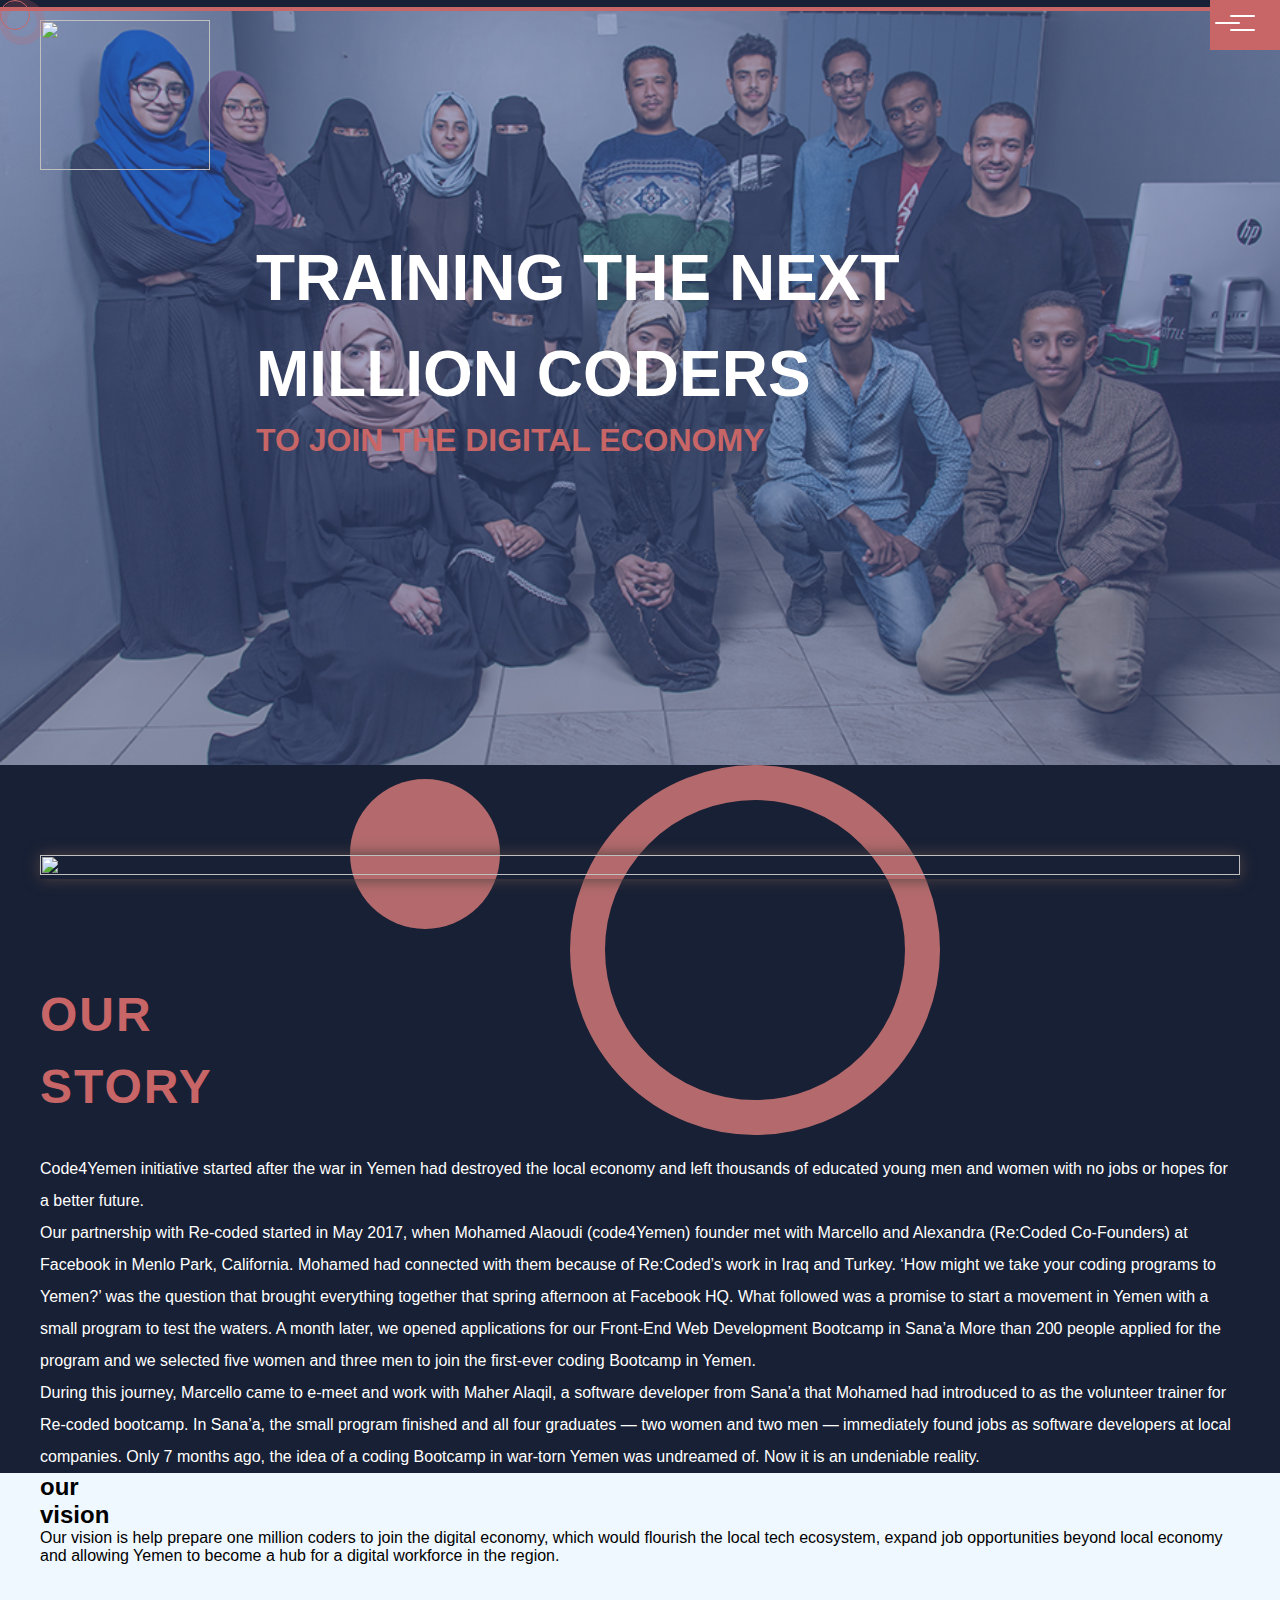
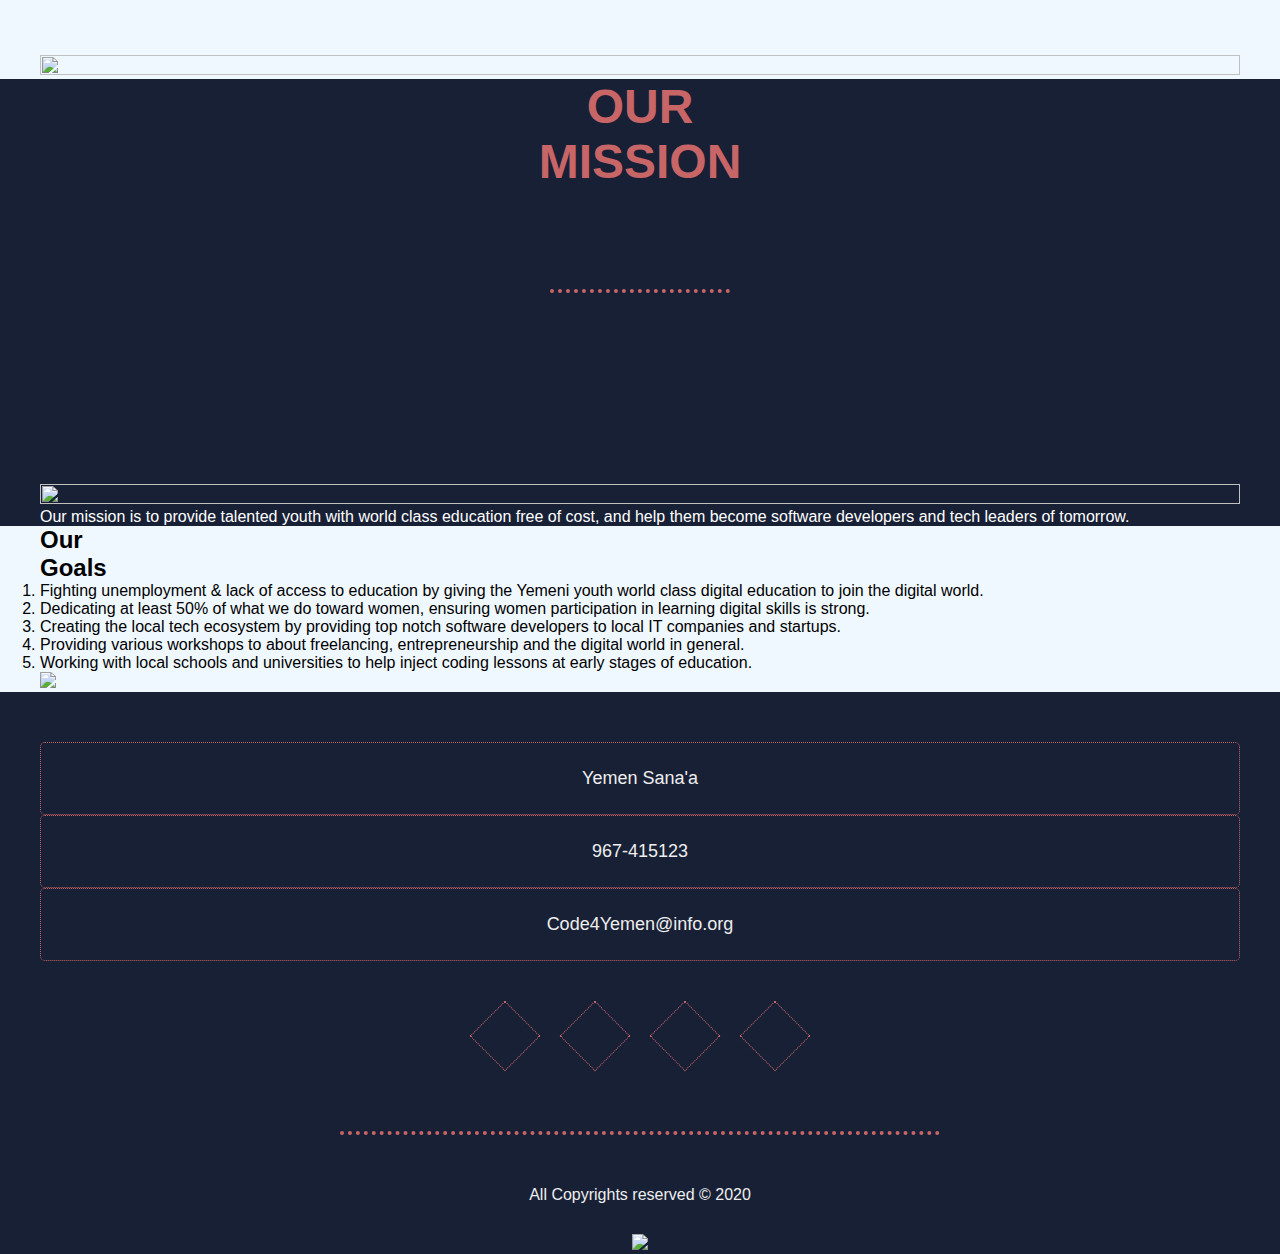
==== commit 637e2af4: "added third library party 2" ====
--- a/about.html
+++ b/about.html
@@ -9,8 +9,7 @@
     <link rel="stylesheet" href="css/fullpage.min.css">
     <link rel="stylesheet" href="css/bootstrap-grid.min.css">
     <!-- <link rel="stylesheet" href="https://cdnjs.cloudflare.com/ajax/libs/fullPage.js/3.0.8/fullpage.min.css" integrity="sha256-+dIh4jG2jQTHZwW81yUo8h6tzXWcNumyNL5XPZbwp1E=" crossorigin="anonymous" /> -->
-    <script src="https://code.jquery.com/jquery-3.3.1.js"></script>
-    <script src="https://cdnjs.cloudflare.com/ajax/libs/gsap/2.0.2/TweenMax.min.js"></script>
+    
     <link href="https://fonts.googleapis.com/css?family=Playfair+Display" rel="stylesheet">
     <link href="https://fonts.googleapis.com/css?family=Poppins" rel="stylesheet">
     <!-- <link rel="stylesheet" href=" https://cdnjs.cloudflare.com/ajax/libs/animate.css/3.4.0/animate.min.css"> -->
@@ -74,8 +73,8 @@
                 <div class="overlay"></div>
                     <div class="heading">
                         <div class="container">
-                            <h1>Next Million Coders</h1>
-                        <p>Creating digital <br>societies.</p>
+                          <h1>Training The Next<br> Million Coders</h1>
+                          <p>To Join the digital economy </p>
                         </div>
                         
                     </div> 
@@ -104,10 +103,14 @@
                   <div class="story-desc ">
                   
                     <h2>Our<br> Story</h2>
-                    <p>Our StoryThe idea of (Codes4 Yemen) started after the war in Yemen had destroyed the local economy and left thousands of educated young men and women with no jobs or hopes for a better future. In addition, we started Codes 4 Yemento train,educate and prepare the youth to enter the digital economy where jobs do not depend on a local economy.Our partnership with Re-codedstarted inMay2017, when Mohamed Alaoudi met with Marcello and Alexandra (Re:Coded Co-Founders) at Facebook in Menlo Park, California.Mohamed had connected with them because of Re:Coded’s work in Iraq and Turkey. ‘How  might  we  take  your  coding  programs  to  Yemen?’ was  the question that brought everythingtogether that spring afternoon at Facebook HQ.What followed was a promise to start a movement in Yemen with a small program to test the waters. A month later, we opened applications for our 
-                      5Front-End Web Development Bootcamp in Sana’a More than 200 people applied for the program and we selected five women and three men to join the first-ever coding Bootcampin Yemen. During this journey, Marcello came to e-meet and work with Maher Alaqil, a software developer from Sana’a that Mohamed had introduced to as the volunteer trainer for our bootcamp. In Sana’a, the small program finished and all four graduates — two women and  two  men — immediately  found  jobs  as  software  developers  at  localcompanies. Only 7 months ago, the idea of a coding Bootcamp in war-torn Yemen was undreamed of.  Now it is an undeniable reality.
+                    <p>Code4Yemen initiative started after the war in Yemen had destroyed the local economy and left thousands of educated young men and women with no jobs or hopes for a better future.
                     </p>
-                    <!-- <a href="#"><span>Read More about us</span></a> -->
+                    <p>
+                      Our partnership with Re-coded started in May 2017, when Mohamed Alaoudi (code4Yemen) founder met with Marcello and Alexandra (Re:Coded Co-Founders) at Facebook in Menlo Park, California. Mohamed had connected with them because of Re:Coded’s work in Iraq and Turkey. ‘How might we take your coding programs to Yemen?’ was the question that brought everything together that spring afternoon at Facebook HQ. What followed was a promise to start a movement in Yemen with a small program to test the waters. A month later, we opened applications for our Front-End Web Development Bootcamp in Sana’a More than 200 people applied for the program and we selected five women and three men to join the first-ever coding Bootcamp in Yemen.
+                    </p>
+                    <p>
+                      During this journey, Marcello came to e-meet and work with Maher Alaqil, a software developer from Sana’a that Mohamed had introduced to as the volunteer trainer for Re-coded bootcamp. In Sana’a, the small program finished and all four graduates — two women and two men — immediately found jobs as software developers at local companies. Only 7 months ago, the idea of a coding Bootcamp in war-torn Yemen was undreamed of. Now it is an undeniable reality.
+                    </p>
   
                     
                   
@@ -123,7 +126,27 @@
               </div>
           
             </div>
-       
+             
+            <div class="vision section">
+              <div class="bootstrap-wrapper">
+                <div class="container">
+                  <h2>our <br>vision</h2>
+                  <div class="vision-line"></div>
+                  <div class="row">
+                    <div class="col-lg-6">
+                     <p>Our vision is help prepare one million coders to join the digital economy, which would flourish the local tech ecosystem, expand job opportunities beyond local economy and allowing Yemen to become a hub for a digital workforce in the region.</p>
+                    </div>
+
+                    <div class="col-lg-6">
+                      <div class="mission-img">
+                        <img src="images/goal.png">
+                      </div>
+                    </div>
+                  </div>
+                  
+                </div>
+              </div>
+            </div>
                     
                 <div class="mission section">
                   <div class="bootstrap-wrapper">
@@ -131,24 +154,53 @@
                       <h2>our <br>mission</h2>
                       <div class="mission-line"></div>
                       <div class="row">
-                        <div class="col-md-6">
-                          <ol><li><strong class="redactor-inline-converted">To inspire change</strong><br>Lorem ipsum dolor sit amet consectetur adipisicing elit. Officiis delectus similique libero sequi dolores voluptate debitis fugit perferendis beatae. Impedit fuga obcaecati quam, minima architecto perferendis tempora beatae! Quisquam, aliquid.</li><li><strong class="redactor-inline-converted">To make change real</strong><br>Lorem ipsum dolor sit amet consectetur adipisicing elit. Delectus temporibus nam totam maxime sint, nulla quis vero consequuntur reiciendis repellendus quasi laborum necessitatibus, numquam pariatur ex ad, eum nesciunt magnam!</li><li><strong class="redactor-inline-converted">To make change stick<br></strong>Lorem ipsum dolor sit amet consectetur adipisicing elit. Voluptatem rerum est quasi nesciunt accusantium! Ad corporis dolor consectetur est quidem, incidunt quo maxime sint odio, deserunt possimus impedit delectus quaerat.</li></ol>
+                       
+
+                        <div class="col-lg-6">
+                          <div class="mission-img">
+                            <img src="images/team.png">
+                          </div>
                         </div>
 
-                        <div class="col-md-6">
-                          <div class="mission-img">
-                            <img src="images/story.jpg">
-                          </div>
-                        </div>
+                        <div class="col-lg-6">
+                          <p>Our mission is to provide talented youth with world class education free of cost, and help them become software developers and tech leaders of tomorrow.</p>
+                         </div>
                       </div>
                       
                     </div>
                   </div>
                 </div>
 
-
-
-                 <div class="values section">
+                <div class="goals section">
+                  <div class="bootstrap-wrapper">
+                    <div class="container">
+                      <h2>Our <br> Goals</h2>
+                      <div class="goals-line"></div>
+                      <div class="row">
+                        <div class="col-lg-6">
+                          <ol>
+                              <li>Fighting unemployment & lack of access to education by giving the Yemeni youth world class digital education to join the digital world.</li>
+                              <li>Dedicating at least 50% of what we do toward women, ensuring women participation in learning digital skills is strong.</li>
+                              <li>Creating the local tech ecosystem by providing top notch software developers to local IT companies and startups.</li>
+                              <li>Providing various workshops to about freelancing, entrepreneurship and the digital world in general.</li>
+                              <li>Working with local schools and universities to help inject coding lessons at early stages of education.</li>
+                          </ol>
+                          </div>
+
+                          <div class="col-lg-6">
+                            <div class="goals-img">
+                              <img src="images/developer.png">
+                              <!-- <img src="images/programmer.png"> -->
+                             
+                            </div>
+                          </div>
+                          </div>
+                         
+                    </div>
+                  </div>
+                </div>
+
+                 <!-- <div class="values section">
                    <div class="bootstrap-wrapper">
                      <div class="container">
                        <h2>Our <br> Values</h2>
@@ -188,7 +240,7 @@
                        </div>
                      </div>
                    </div>
-                 </div>
+                 </div> -->
 
       
      
@@ -236,7 +288,9 @@
       </footer>
     </div>
     </div>
-     
+    <script src="js/jquery.js"></script>
+    <!-- <script src="https://cdnjs.cloudflare.com/ajax/libs/gsap/2.0.2/TweenMax.min.js"></script> -->
+    <script src="js/gsap.min.js"></script>
         
     <script type="text/javascript">
 
@@ -319,7 +373,9 @@
 	//options here
 	autoScrolling:true,
   scrollingSpeed:1500,
-  navigation:true,
+  navigation:false,
+  scrollBar: true,
+  responsiveWidth: 1100,
 
   });
   
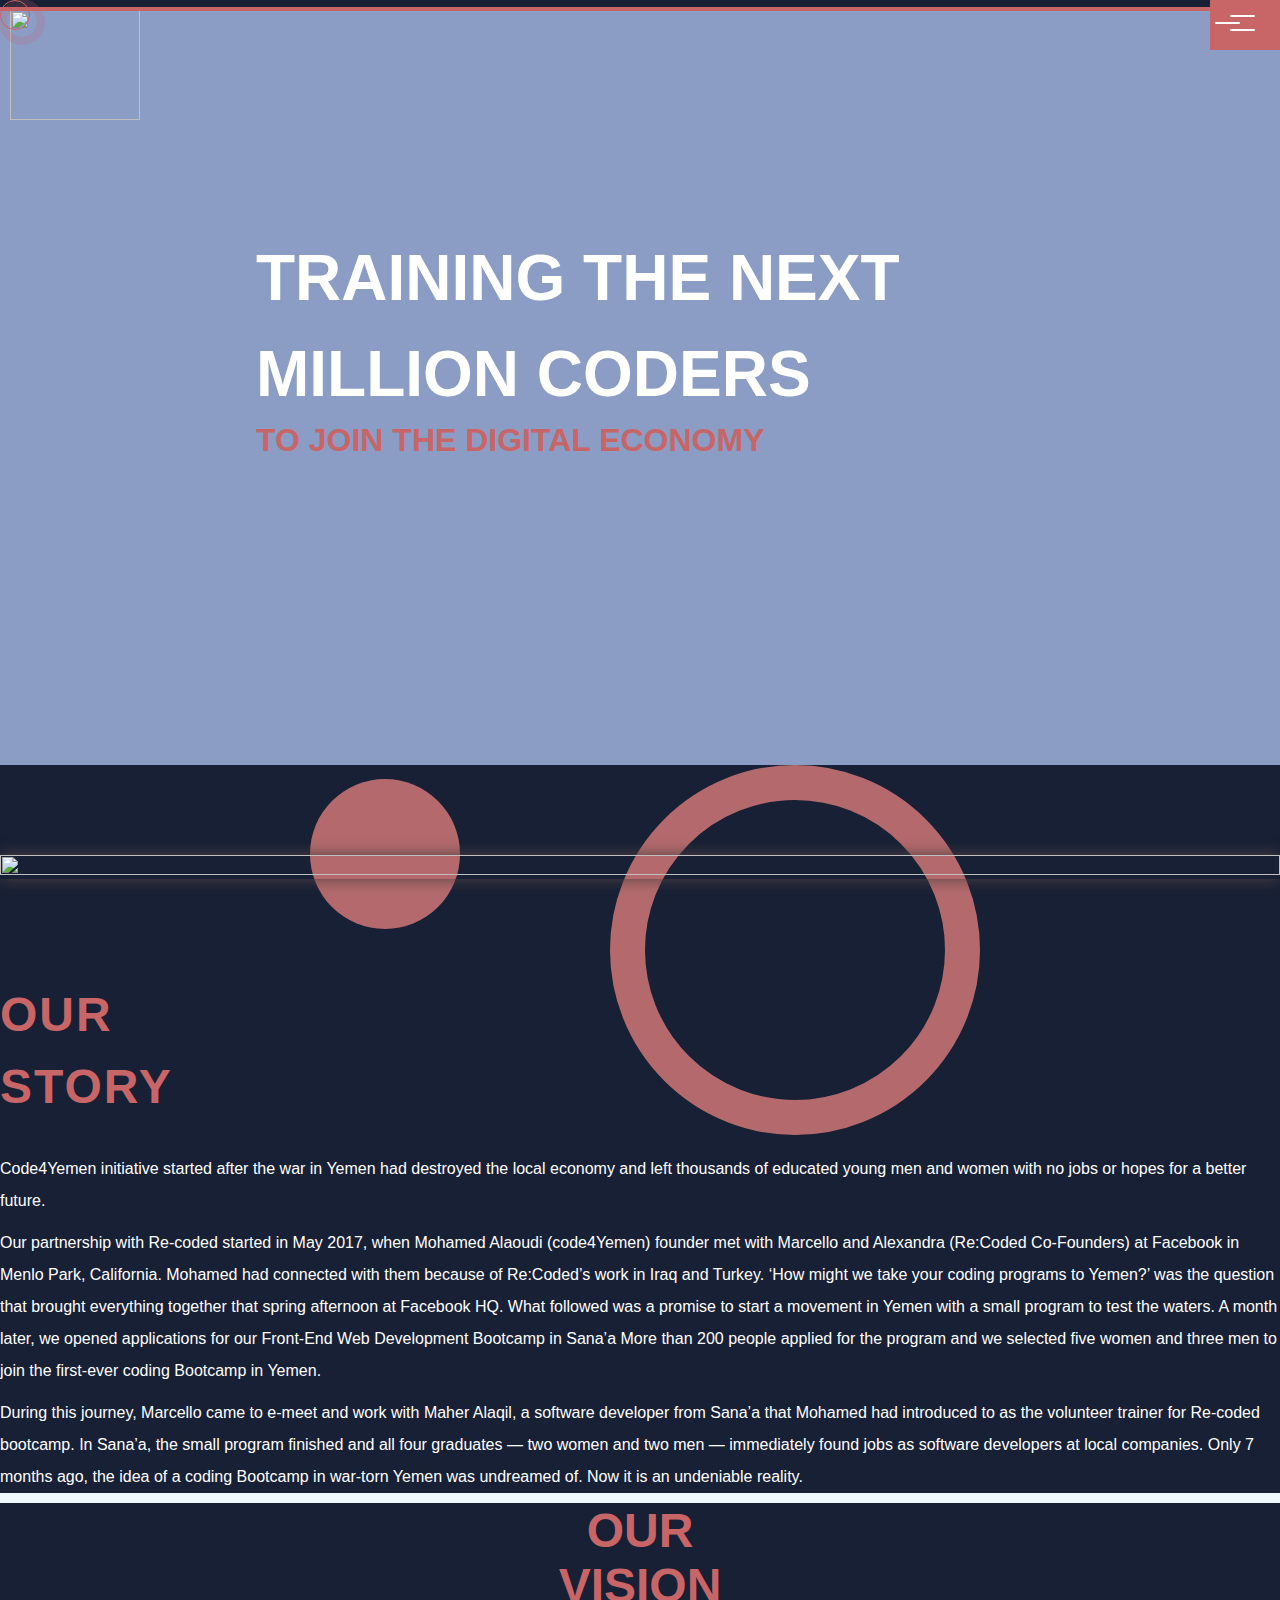
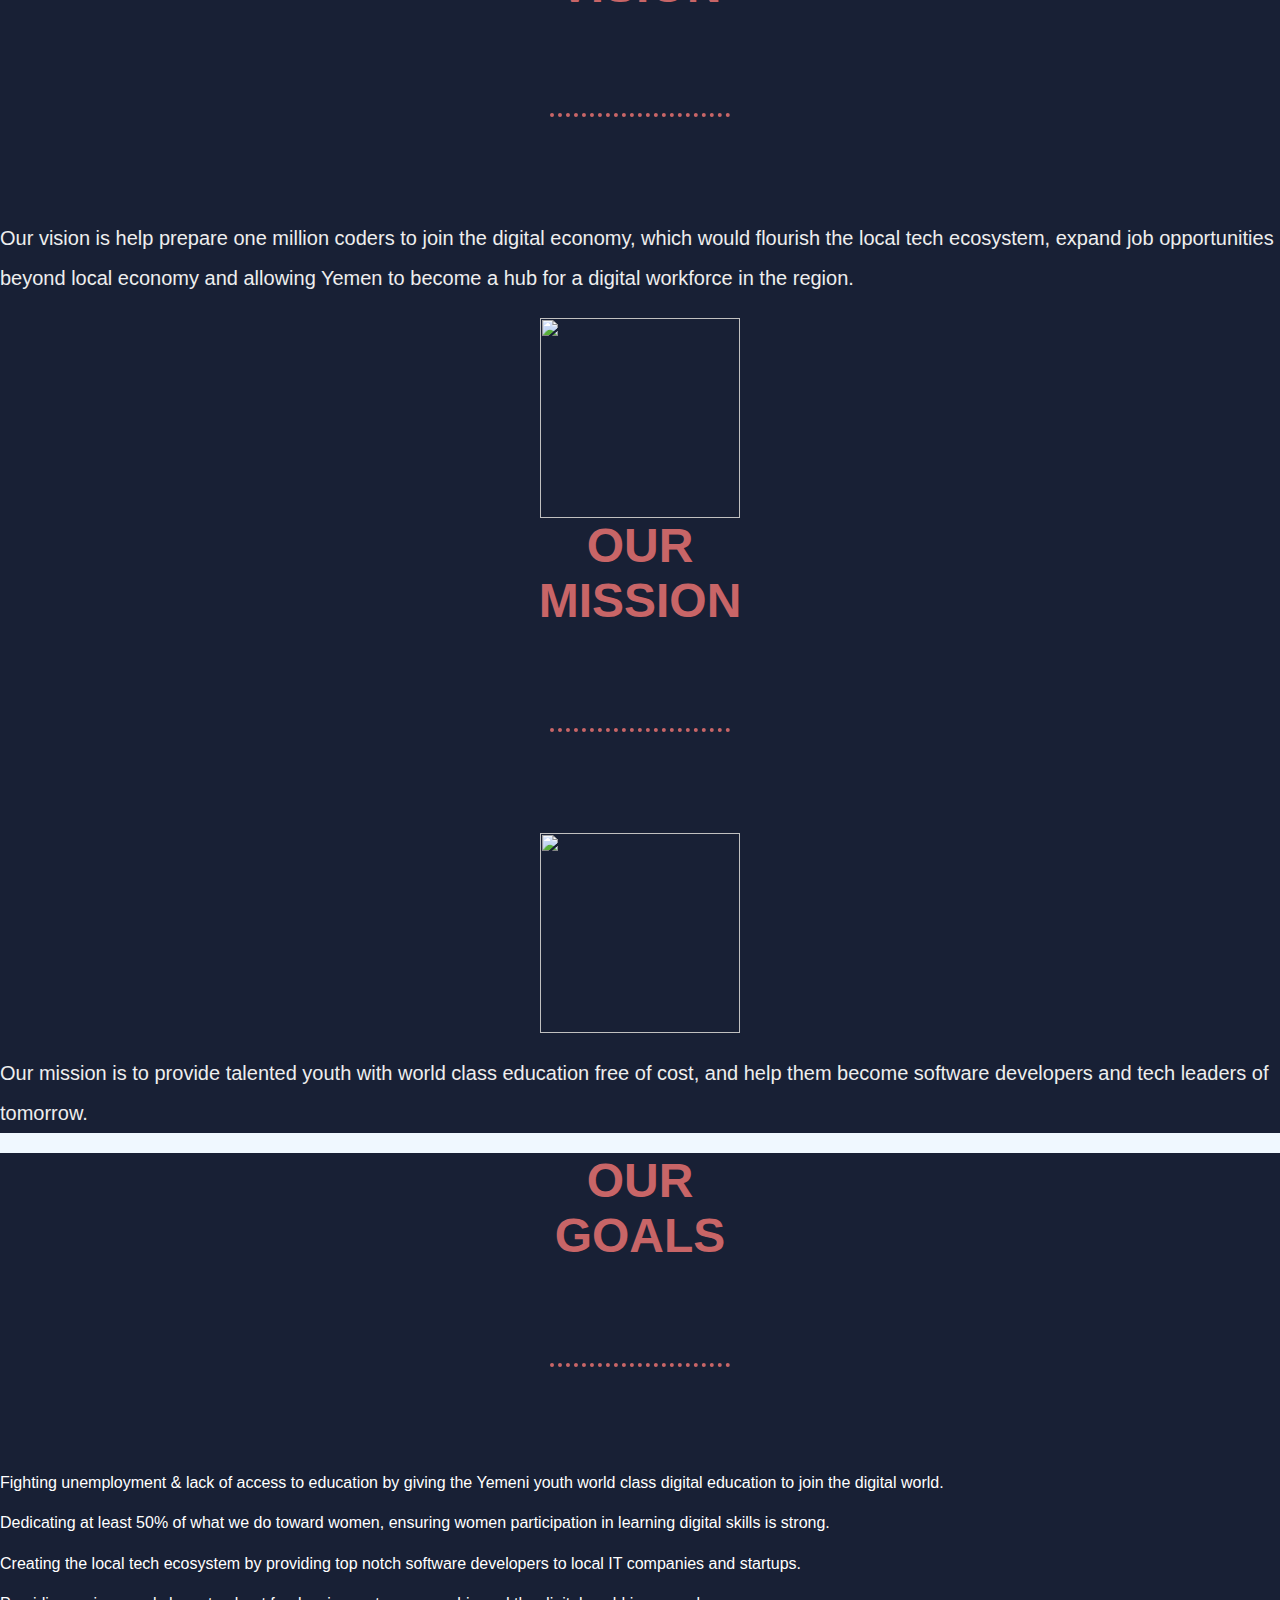
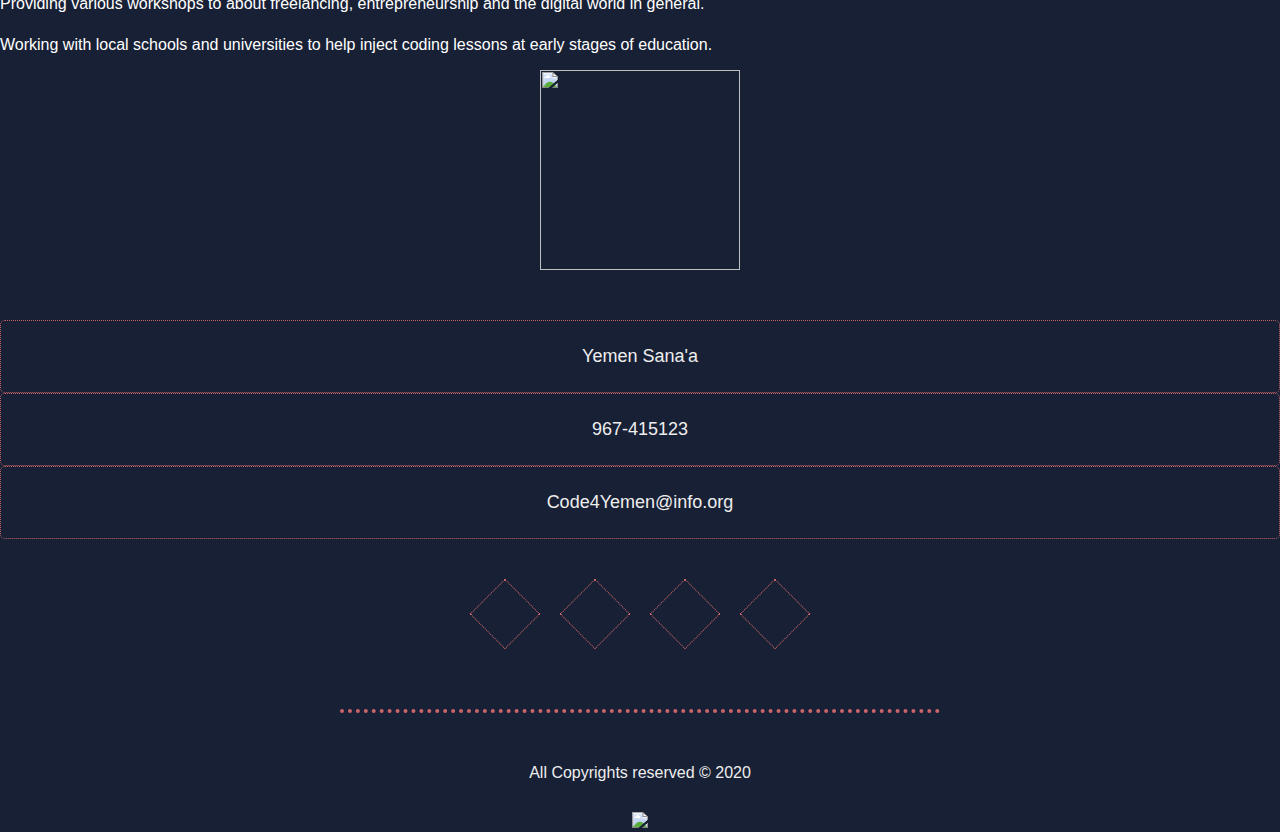
==== commit 235e259e: "hide the news item from navigation" ====
--- a/about.html
+++ b/about.html
@@ -26,7 +26,7 @@
           <div class="row">
                 <div class="col-md-9">
                   <div class="logo">
-                    <span><img src="images/code4yemen2.png"></span>
+                    <span><img src="images/code4yemen.png"></span>
                 </div>
                 </div>
          
@@ -53,11 +53,10 @@
       <div class="data">
            <ul>
                 <li>Code4Yemen</li>
-                <li><a href="#">Home</a></li>
+                <li><a href="index.html">Home</a></li>
                 <li><a href="index.html#about">About</a></li>
                 <li><a href="index.html#Services">Services</a></li>
                 <li><a href="index.html#Programs">Programs</a></li>
-                <li><a href="index.html#News">News</a></li>
                 <li><a href="index.html#Contact">Contact</a></li>
            </ul>
           </div>
--- a/css/style.css
+++ b/css/style.css
@@ -12,7 +12,7 @@
     scroll-snap-type: y mandatory;
     overflow-y: scroll; */
      /* background: #C86567; */
-     overflow-x: hidden;
+     /* overflow-x: hidden; */
     /* background: 16215c; */
     /* cursor: cell; */
     font-family: 'Montserrat', sans-serif;
@@ -22,9 +22,13 @@
  
 } */
 
-.container{
+/* .container{
     width:1200px;
     margin:0 auto;
+} */
+
+.fp-enabled body, html.fp-enabled{
+  overflow-x: hidden !important;
 }
 a{
   text-decoration: none;
@@ -45,7 +49,7 @@
   height:50px;
   top:0;
   right: 0;
-  z-index: 2;
+  z-index: 3;
   /* text-align: center;
   line-height: 60px; */
   cursor: pointer;
@@ -97,7 +101,7 @@
 
 
 .menu {
-  z-index: 1;
+  z-index: 2;
   position: fixed;
   background: #182035;
   height: 100%;
@@ -147,25 +151,36 @@
      /* height:100vh */
     
 }
-header .logo{
+ .logo{
     color:#fff;
-    padding-top: 20px;
-}
-header .logo span{
-    height: 150px;
-    width: 170px;
+    z-index: 2;
+    /* padding-top: 20px; */
+}
+ .logo span{
+    height: 130px;
+    width: 150px;
     display: block;
-}
-header .logo span img{
+    /* background: #f5f5f5; */
+    padding: 10px;
+    border-radius: 0 0 15px 15px;
+   
+   
+}
+ .logo span img{
   height: 100%;
     width: 100%;
+  
+}
+#fp-nav {
+  
+  z-index: 1;
   
 }
 header .overlay{
     position: absolute;
     height:100%;
     width:100%;
-    background-color:rgba(71, 95, 158, 0.1);
+    background-color:rgba(71, 95, 158, 0.3);
     z-index:2;
     color:#fff;
     border-bottom: 10px solid #C86567;
@@ -182,7 +197,7 @@
     width: auto;
     min-height: 100vh;
     min-width: 100%;
-    z-index: -9;
+    /* z-index: -1; */
     /* border-bottom-right-radius: 200px; */
     background-color: #C86567;
    
@@ -566,7 +581,7 @@
 .about-desc p{
     font-size: 1em;
     letter-spacing: 2;
-    line-height: 1.9;
+    line-height: 2;
     color:#f9f9f9;
     margin-bottom: 30px;
 }
@@ -765,6 +780,8 @@
 }
 .services_intro {
   padding-top: 15px;
+  flex-basis: 70%;
+
 }
 /* .services .services-items .object:nth-of-type(2){
   margin-top: 200px;
@@ -855,6 +872,7 @@
 .services_intro-text{
   color:#fff;
   margin-left: 10px;
+  line-height: 1.7;
 }
 .arrow-container{
   position: relative;
@@ -901,7 +919,8 @@
 .programs{
   background: #182035;
   color:#fff;
-  height:700px !important;
+  /* height:700px !important; */
+  background-image: url(../images/ttt.png);
   /* padding: 50px 0; */
 }
 .programs h2{
@@ -926,8 +945,15 @@
 }
 .programs .programs-items .programs-details .programs-img{
       /* transform: scaleX(0); */
-      transform-origin: left;
-      overflow: hidden;
+      /* transform-origin: left;*/
+      /* overflow: hidden;  */
+      height:250px;
+      width:100%;
+}
+.programs .programs-items .programs-details .programs-img img{
+  height:100%;
+  width:100%;
+  display: block;
 }
 .programs .programs-items .second-prog{
     margin-top: 300px;
@@ -1270,7 +1296,7 @@
 	opacity: 1;
 } */
 .about-header{
-  background:url(../images/all4.jpg) no-repeat center center;
+  background:url(../images/std.jpg) no-repeat center center;
   background-size: cover;
   height:85vh;
   position: relative;
@@ -1280,12 +1306,12 @@
   /* position: absolute; */
   height:100%;
   width:100%;
-  background-color:rgba(71, 95, 158, 0.5);
+  background-color:rgba(71, 95, 158, 0.6);
 }
 .about-header p{
   font-size: 2em;
 }
-.about-header .logo{
+/* .about-header .logo{
   color:#fff;
   padding-top: 20px;
 }
@@ -1298,7 +1324,7 @@
 height: 100%;
   width: 100%;
 
-}
+} */
 .story{
   /* padding : 100px 0; */
   background-color:#182035;
@@ -1331,7 +1357,7 @@
 width:100%;
 display: block;
 /* box-shadow: 0 48px 48px -32px rgba(7, 6, 26, 0.2), 0 96px 96px -64px rgba(8, 6, 27, 0.4); */
-z-index: 2;
+z-index: 1;
 box-shadow:0 0 15px rgb(80, 66, 66);
 }
 
@@ -1377,6 +1403,31 @@
 .story-desc p{
   color:#fff;
   line-height:2;
+  margin-bottom: 10px;
+}
+.vision{
+  background: #182035;
+  color:#fff;
+  /* padding: 100px 0; */
+}
+.vision h2{
+    color: #C86567;
+    font-size: 3em;
+    margin-bottom: 50px;
+    text-transform: uppercase;
+    text-align: center;
+}
+.vision .vision-line{
+  height:5px;
+  width:180px;
+  border-top: 4px dotted #C86567;
+  margin: 100px auto;
+}
+.vision p{
+  margin: 20px 0;
+  color:#eee;
+  line-height: 2;
+  font-size: 20px;
 }
 .mission{
   background: #182035;
@@ -1396,17 +1447,17 @@
   border-top: 4px dotted #C86567;
   margin: 100px auto;
 }
-.mission ol li{
+.mission p{
   margin: 20px 0;
   color:#eee;
-  line-height: 1.7;
+  line-height: 2;
+  font-size: 20px;
 }
 .mission-img{
 
-  height:100%;
-  width:100%;
-  padding-top: 90px;
-  position: relative;
+  height:200px;
+  width:200px;
+  margin: 0 auto;
   }
 
   .mission-img img{
@@ -1415,6 +1466,53 @@
     width:100%;
     display: block;
     }
+
+
+    .goals{
+      background: #182035;
+      color:#fff;
+      /* padding: 100px 0; */
+    }
+    .goals h2{
+        color: #C86567;
+        font-size: 3em;
+        margin-bottom: 50px;
+        text-transform: uppercase;
+        text-align: center;
+    }
+    .goals .goals-line{
+      height:5px;
+      width:180px;
+      border-top: 4px dotted #C86567;
+      margin: 100px auto;
+    }
+    .goals p{
+      margin: 20px 0;
+      color:#eee;
+      line-height: 2;
+      font-size: 20px;
+    }
+    .goals ol li{
+      margin-bottom: 10px;
+      line-height: 1.9;
+    }
+
+    .goals-img{
+
+      height:200px;
+      width:200px;
+      text-align: center;
+      margin: 0 auto;
+      /* padding-top: 90px;
+      position: relative; */
+      }
+    
+      .goals-img img{
+    
+        height:100%;
+        width:100%;
+        display: inline-block;
+        }
 .values{
   background: #182035;
   color:#fff;
@@ -1498,7 +1596,7 @@
   margin: 20px 0;
 } */
 .program-header{
-  background:url(../images/all4.jpg) no-repeat center center;
+  background:url(../images/std2.jpg) no-repeat center center;
   background-size: cover;
   height:100vh;
   position: relative;
@@ -1508,7 +1606,7 @@
   /* position: absolute; */
   height:100%;
   width:100%;
-  background-color:rgba(71, 95, 158, 0.5);
+  background-color:rgba(27, 43, 85, 0.6);
 }
 .program-header p{
   font-size: 2.5em;
@@ -1547,7 +1645,7 @@
 width:100%;
 display: block;
 box-shadow: 0 48px 48px -32px rgba(7, 6, 26, 0.2), 0 96px 96px -64px rgba(8, 6, 27, 0.4);
-z-index: 2;
+z-index: 1;
 }
 
 .about-program-title #about-program_img::before{
@@ -1576,6 +1674,18 @@
 top: 5px;
 opacity: .9;
 }
+.about-program-title #about-program_img::before {
+  content: "";
+  display: block;
+  position: absolute;
+  width: 150px;
+  height: 150px;
+  border-radius: 2000px;
+  background: rgb(197, 114, 114);
+  right: 50px;
+  bottom: -50px;
+  opacity: .9;
+}
 
 .about-program-desc{
   padding-top: 100px;
@@ -1657,9 +1767,9 @@
   
 }
 .feedback .student .std-img{
-  width: 500px;
+  /* width: 500px; */
   height: 100%;
-  flex-basis: 70%;
+  flex-basis: 30%;
   
 }
 
@@ -1686,13 +1796,24 @@
   align-content: center;
   /* flex-basis: 100px; */
   transform:translateY(50%) ;
+  flex-basis: 60%;
+}
+.more .std-details{
+  
+  transform:translateY(30%) ;
+  
+}
+.feedback .more:nth-child(5) .std-img{
+  
+  flex-basis: 50%;
+  
 }
 .std-details h5{
   font-size: 1.5em;
   margin-bottom: 20px;
 }
 .std-details p{
-  line-height: 1.5em;
+  line-height: 1.6em;
   
 }
 .owl-nav {
@@ -1707,7 +1828,7 @@
   border:2px dotted #C86567;
   border-radius: 50%;
 }
-.program-header .logo{
+/* .program-header .logo{
   color:#fff;
   padding-top: 20px;
 }
@@ -1720,7 +1841,7 @@
 height: 100%;
   width: 100%;
 
-}
+} */
 
 
 /* Media Query */
@@ -1732,19 +1853,25 @@
     display: none !important;
 }
 .about h2 , .services h2, .programs h2,.news h2 ,.progress h2 ,.parteners h2,
-.story h2 ,.values h2, .team h2,.mission h2,.about-program-desc h2 ,.feedback h2
+.story h2 ,.values h2, .team h2,.mission h2,.goals h2,.vision h2,.about-program-desc h2
+{
+  font-size: 2.5em;
+}
+.progress h2 ,
+.about-program h2,
+.feedback h2
 {
   font-size: 2em;
 }
   header .logo {
    
-    padding-top: 5px;
+    /* padding-top: 5px; */
     padding-left: 35px;
 }
   header .logo span {
-    height: 120px;
-    width: 150px;
-   
+    height: 100px;
+    width: 120px;
+    padding: 15px;
 }
 .heading {
   position: absolute;
@@ -1788,18 +1915,32 @@
   bottom: 35px;
   opacity: .9;
 }
+.about .animated-arrow > .main > .text {
+  margin-bottom: 30px;
+  font-size: 16px;
+ 
+}
 .services-details {
    flex-direction: column;
     text-align: center;
+    margin: 50px 0;
  }
  .services .services-line {
   width: 120px;
  }
  .progress .progress-details{
-  margin-bottom: 30px;
+  margin: 40px 0;
+}
+.programs .programs-line{
+  width: 120px;
+  margin-bottom: 50px;
 }
 .programs-details{
   text-align: center;
+  margin: 50px 0;
+}
+.programs .programs-items .second-prog {
+  margin-top: 50px;
 }
 .news-items{
   margin-bottom: 30px;
@@ -1818,13 +1959,13 @@
 }
 .about-header .logo {
    
-  padding-top: 5px;
+  /* padding-top: 5px; */
   padding-left: 35px;
 }
 .about-header .logo span {
-  height: 120px;
-  width: 150px;
- 
+  height: 100px;
+  width: 120px;
+ padding: 15px;
 }
 .about-header p {
   font-size: 2em;
@@ -1853,12 +1994,12 @@
 }
 .program-header .logo {
    
-  padding-top: 5px;
+  /* padding-top: 5px; */
   padding-left: 35px;
 }
 .program-header .logo span {
-  height: 120px;
-  width: 150px;
+  height: 100px;
+  width: 120px;
  
 }
 .program-header p {
@@ -1870,8 +2011,31 @@
 .feedback .student .std-img{
   width:100%
 }
+.about-program-title #about-program_img::after {
+  content: "";
+  display: block;
+  position: absolute;
+  /* z-index: -1; */
+  width: 300px;
+  height: 300px;
+  border-radius: 2000px;
+  border: 35px solid rgb(197, 114, 114);
+  left: 40px;
+  bottom: 35px;
+  opacity: .9;
+}
 .fp-enabled body, html.fp-enabled{
   /* height: initial !important; */
+}
+.about ,.story{
+  padding-bottom: 100px;
+}
+.services ,.programs ,.progress, .news ,.parteners ,.donate ,.vision,.mission,.goals,.about-program ,.feedback{
+  padding: 100px 0;
+}
+.std-details{
+  transform: translateY(0);
+  margin: 30px 0;
 }
 }
  @media(min-width:577px)and (max-width:767px){
@@ -1928,7 +2092,51 @@
   }
   .programs-details{
     text-align: center;
-  }
+    margin: 50px 0;
+  }
+  .programs .programs-items .programs-details h4 {
+   
+    width: 48%;
+    margin: 0 auto;
+}
+.programs-number span {
+ 
+  text-align: center;
+}
+  
+  .programs .programs-line{
+    width: 120px;
+    margin-bottom: 100px;
+  }
+  .services .services-line {
+    width: 120px;
+   }
+   .programs .programs-items .second-prog {
+    margin-top: 50px;
+  }
+  .services ,.programs ,.progress, .news ,.parteners ,.donate ,.vision,.mission,.goals,.about-program ,.feedback{
+    padding: 100px 0;
+  }
+  .about .animated-arrow > .main > .text {
+    margin-bottom: 30px;
+    font-size: 16px;
+   
+  }
+  #about_img {
+    margin: 0 auto;
+}
+.feedback .student {
+  flex-direction: column;
+}
+.feedback .student .std-img{
+  width:60%;
+  margin: 0 auto;
+ 
+}
+.std-details{
+  transform: translateY(0);
+  margin: 30px 0;
+}
   }
 
   @media(min-width:992px)and (max-width:1199px){
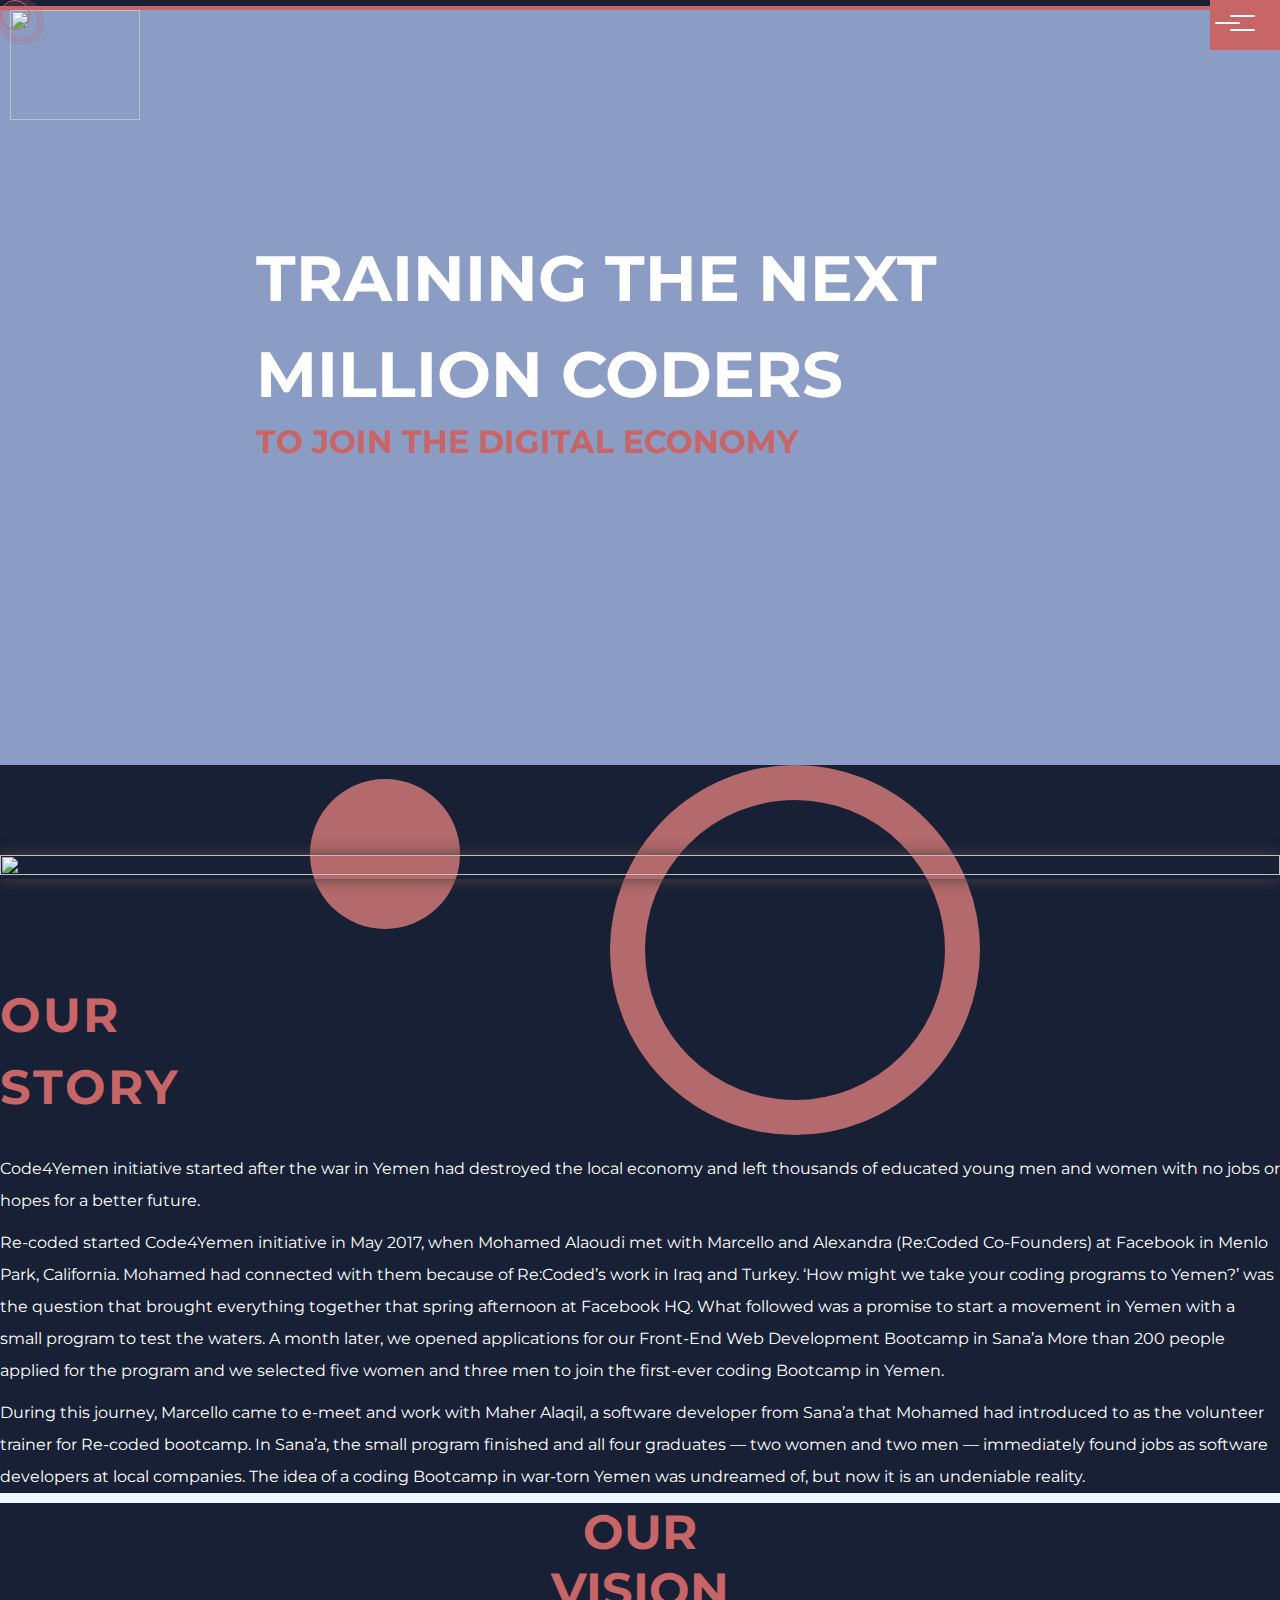
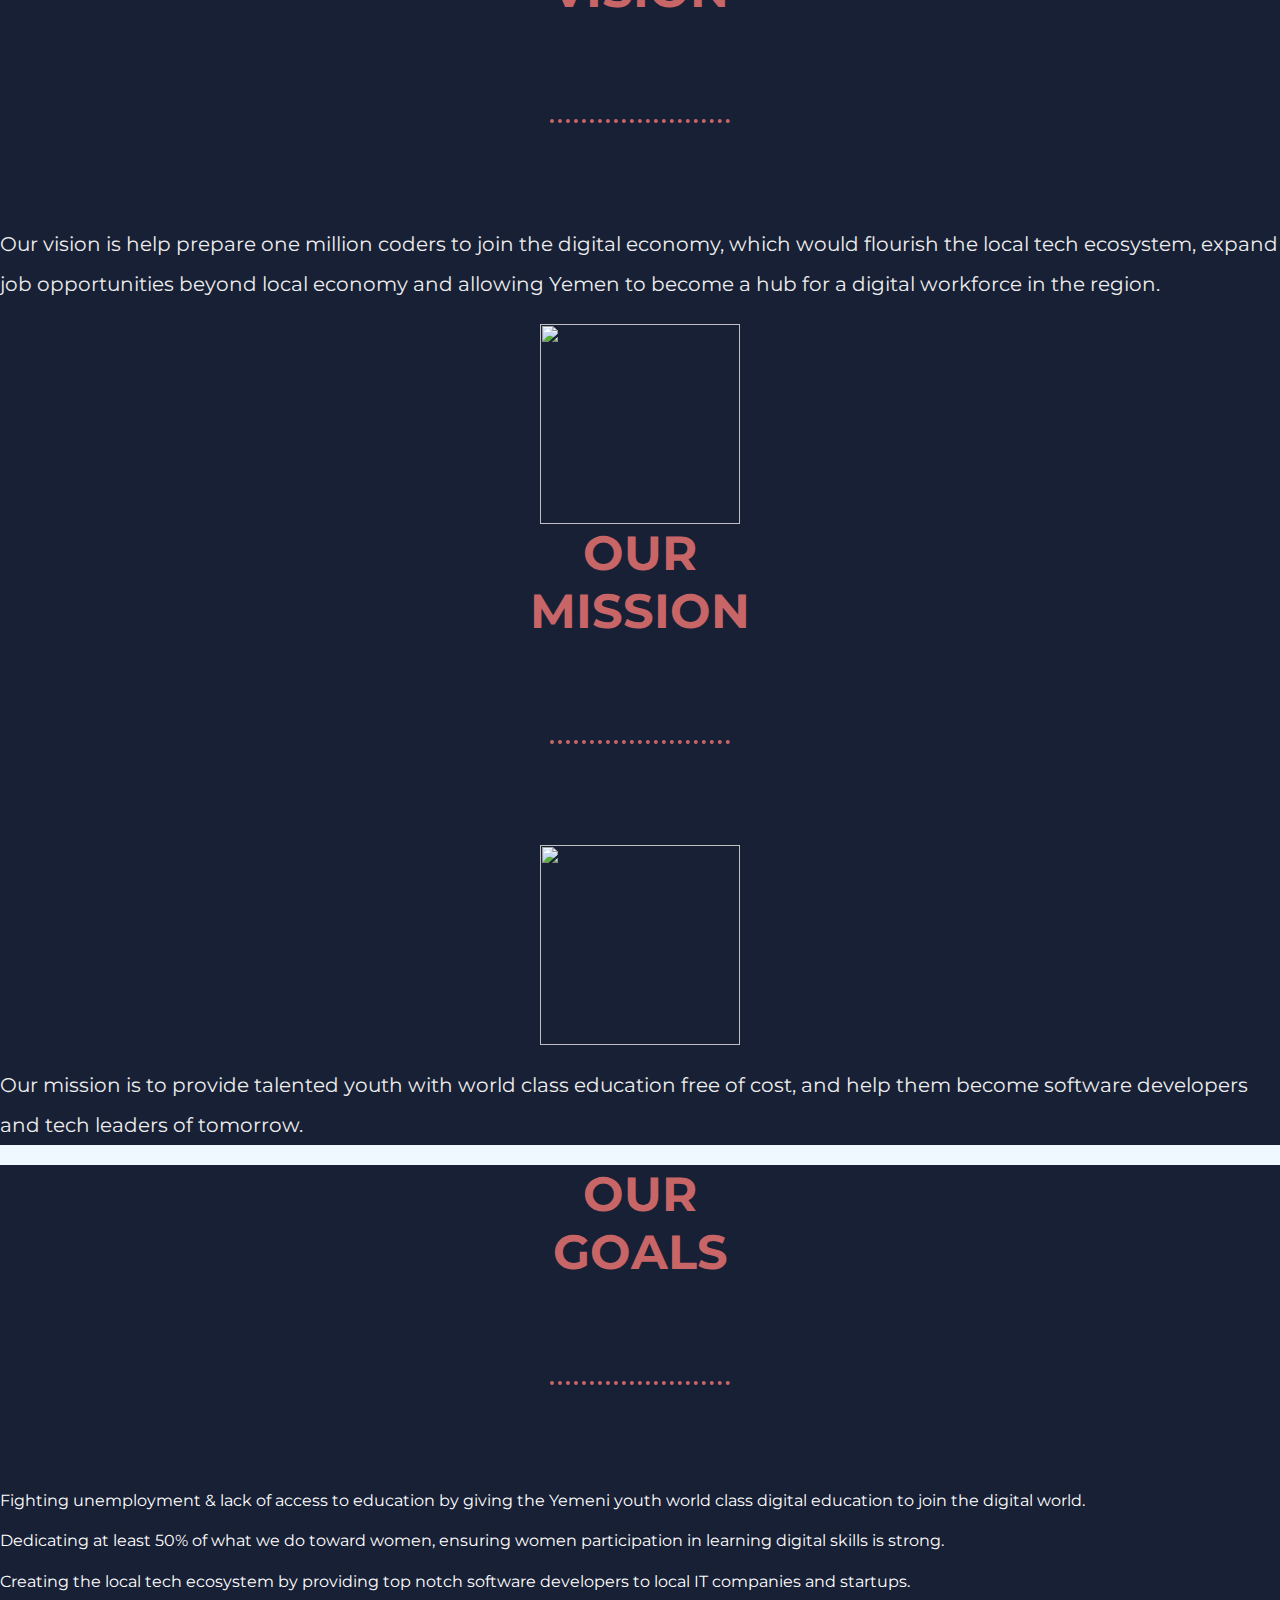
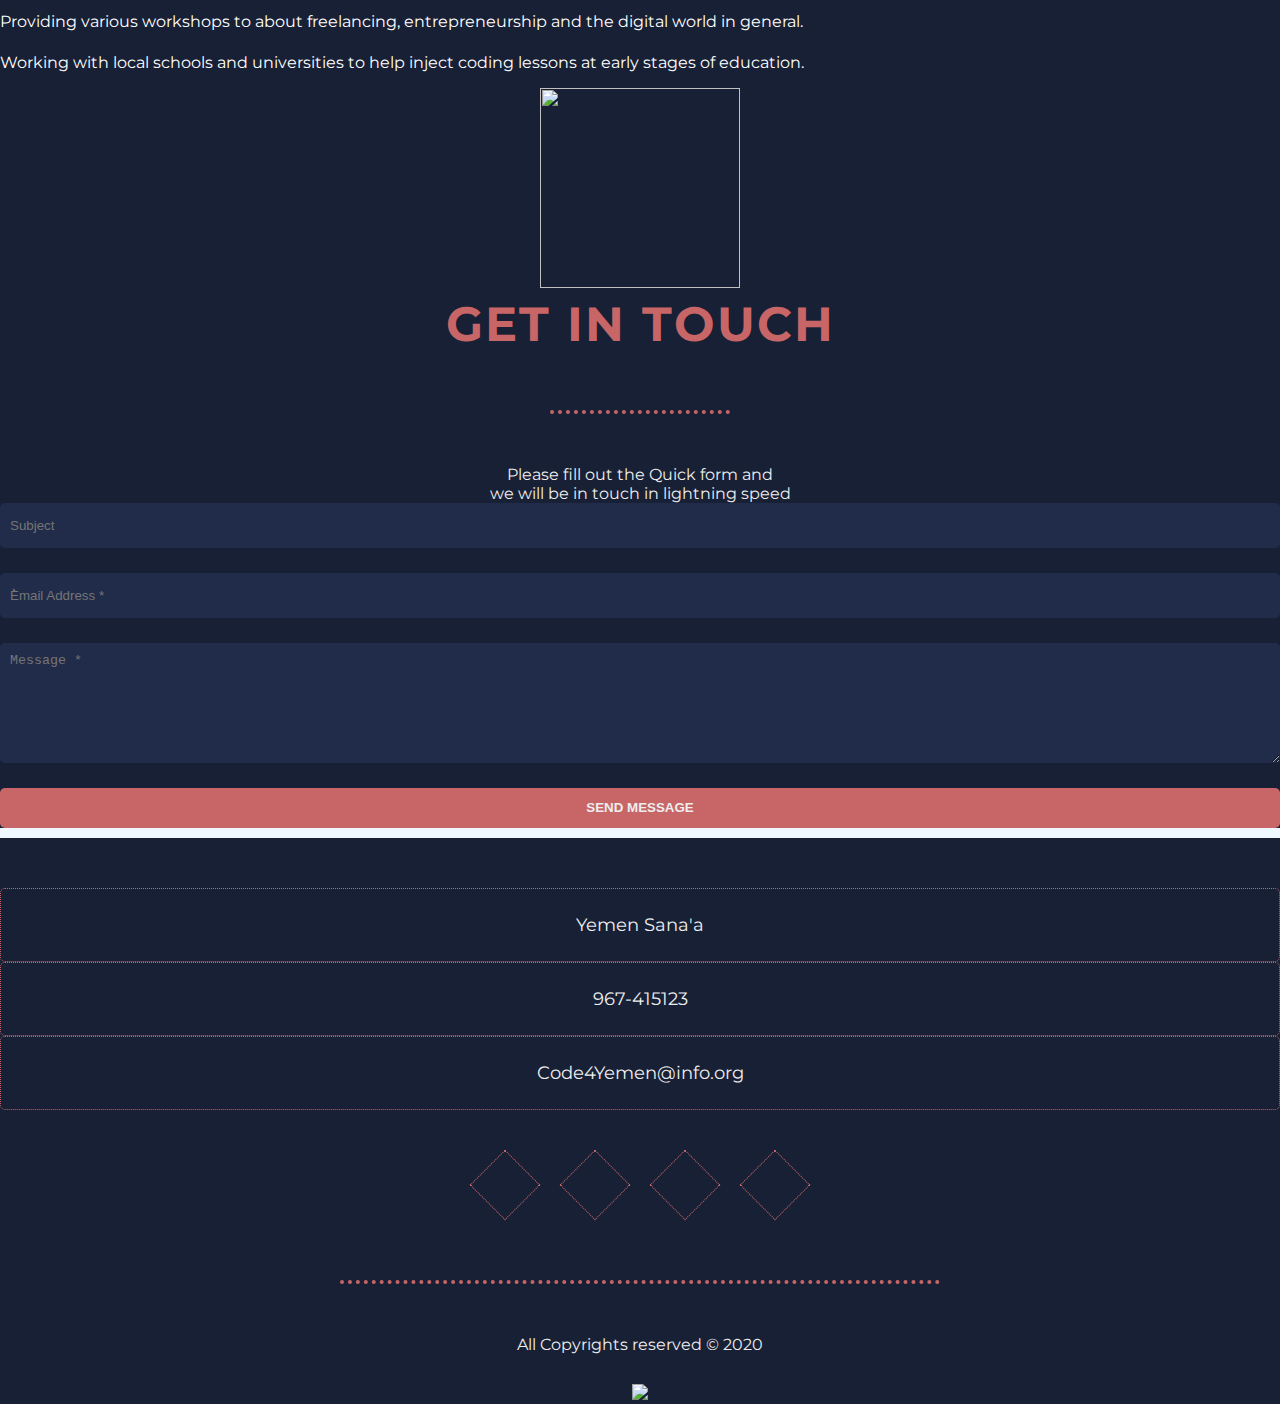
==== commit 3d846587: "added contact form" ====
--- a/about.html
+++ b/about.html
@@ -10,10 +10,11 @@
     <link rel="stylesheet" href="css/bootstrap-grid.min.css">
     <!-- <link rel="stylesheet" href="https://cdnjs.cloudflare.com/ajax/libs/fullPage.js/3.0.8/fullpage.min.css" integrity="sha256-+dIh4jG2jQTHZwW81yUo8h6tzXWcNumyNL5XPZbwp1E=" crossorigin="anonymous" /> -->
     
-    <link href="https://fonts.googleapis.com/css?family=Playfair+Display" rel="stylesheet">
-    <link href="https://fonts.googleapis.com/css?family=Poppins" rel="stylesheet">
+    <!-- <link href="https://fonts.googleapis.com/css?family=Playfair+Display" rel="stylesheet">
+    <link href="https://fonts.googleapis.com/css?family=Poppins" rel="stylesheet"> -->
     <!-- <link rel="stylesheet" href=" https://cdnjs.cloudflare.com/ajax/libs/animate.css/3.4.0/animate.min.css"> -->
     <link href="css/cssanimation.css" rel="stylesheet">
+    <link href="https://fonts.googleapis.com/css?family=Montserrat:500,700,800&display=swap" rel="stylesheet">
 </head>
 <body>
     
@@ -25,9 +26,9 @@
         <div class="container">
           <div class="row">
                 <div class="col-md-9">
-                  <div class="logo">
+                  <a  href="index.html" class="logo">
                     <span><img src="images/code4yemen.png"></span>
-                </div>
+                  </a>
                 </div>
          
            
@@ -105,10 +106,10 @@
                     <p>Code4Yemen initiative started after the war in Yemen had destroyed the local economy and left thousands of educated young men and women with no jobs or hopes for a better future.
                     </p>
                     <p>
-                      Our partnership with Re-coded started in May 2017, when Mohamed Alaoudi (code4Yemen) founder met with Marcello and Alexandra (Re:Coded Co-Founders) at Facebook in Menlo Park, California. Mohamed had connected with them because of Re:Coded’s work in Iraq and Turkey. ‘How might we take your coding programs to Yemen?’ was the question that brought everything together that spring afternoon at Facebook HQ. What followed was a promise to start a movement in Yemen with a small program to test the waters. A month later, we opened applications for our Front-End Web Development Bootcamp in Sana’a More than 200 people applied for the program and we selected five women and three men to join the first-ever coding Bootcamp in Yemen.
+                      Re-coded started Code4Yemen initiative in May 2017, when Mohamed Alaoudi met with Marcello and Alexandra (Re:Coded Co-Founders) at Facebook in Menlo Park, California. Mohamed had connected with them because of Re:Coded’s work in Iraq and Turkey. ‘How might we take your coding programs to Yemen?’ was the question that brought everything together that spring afternoon at Facebook HQ. What followed was a promise to start a movement in Yemen with a small program to test the waters. A month later, we opened applications for our Front-End Web Development Bootcamp in Sana’a More than 200 people applied for the program and we selected five women and three men to join the first-ever coding Bootcamp in Yemen.
                     </p>
                     <p>
-                      During this journey, Marcello came to e-meet and work with Maher Alaqil, a software developer from Sana’a that Mohamed had introduced to as the volunteer trainer for Re-coded bootcamp. In Sana’a, the small program finished and all four graduates — two women and two men — immediately found jobs as software developers at local companies. Only 7 months ago, the idea of a coding Bootcamp in war-torn Yemen was undreamed of. Now it is an undeniable reality.
+                      During this journey, Marcello came to e-meet and work with Maher Alaqil, a software developer from Sana’a that Mohamed had introduced to as the volunteer trainer for Re-coded bootcamp. In Sana’a, the small program finished and all four graduates — two women and two men — immediately found jobs as software developers at local companies. The idea of a coding Bootcamp in war-torn Yemen was undreamed of, but  now it is an undeniable reality.
                     </p>
   
                     
@@ -241,7 +242,40 @@
                    </div>
                  </div> -->
 
-      
+                 <div class="contact section fp-auto-height-responsive">
+                  <div class="bootstrap-wrapper">
+                    <div class="container">
+                      
+                      <div class="row">
+                        <div class="col-lg-6">
+                          <div class="contact-title">
+                            <h2>Get In Touch</h2>
+                            <div class="contact-line"></div>
+                            <p>Please fill out the Quick form and<br>we will be in touch in lightning speed</p>
+                          </div>
+                         
+                        </div>
+                        <div class="col-lg-6">
+                          <div class="contact-form">
+                            <form>
+                              
+                                  <input type="text" placeholder="Subject">
+                                
+                                <input type="email" placeholder="ُEmail Address *" required>
+                               
+                             
+                              <textarea placeholder="Message *" required></textarea>
+                              <input type="submit"value="SEND MESSAGE"/>
+          
+                            </form>
+                          </div>
+                        </div>
+                       
+                      </div>
+                  
+                  </div>
+                </div>
+                </div>
      
        <div class="section fp-auto-height">
       <footer>
--- a/css/style.css
+++ b/css/style.css
@@ -97,6 +97,17 @@
 
 {
   left:15px;
+}
+
+.toggle-btn:hover span.unhover
+
+{
+  left:20px;
+}
+.toggle-btn:hover span.unhover2
+
+{
+  left:5px;
 }
 
 
@@ -241,7 +252,11 @@
     line-height:1.5;
     font-weight: bold;
 }
-  
+  .heading a{
+    display: block;
+    color:#C86567;
+    margin-top:15px;
+  }
  
   
 
@@ -935,9 +950,9 @@
 .programs .programs-line{
   height:5px;
   width:180px;
-  transform: rotate(90deg);
+  /* transform: rotate(90deg); */
   border-top: 4px dotted #C86567;
-  margin: 100px  auto 20px auto;
+  margin: 20px  auto 20px auto;
 }
 .programs .programs-items{
   /* display: flex;
@@ -947,13 +962,14 @@
       /* transform: scaleX(0); */
       /* transform-origin: left;*/
       /* overflow: hidden;  */
-      height:250px;
+      height:300px;
       width:100%;
 }
 .programs .programs-items .programs-details .programs-img img{
   height:100%;
   width:100%;
   display: block;
+  border-radius: 10px;
 }
 .programs .programs-items .second-prog{
     margin-top: 300px;
@@ -1216,8 +1232,67 @@
       transform: scale(.4);
   }
 }
+.contact{
+  background: #182035;
+}
+.contact .contact-title p{
+  color:#eee;
+  text-align: center;
+}
+.contact h2{
+
+
+ color:#C86567;
+  font-size: 3em;
+  font-weight: bold;
+  text-transform: uppercase;
+  text-align: center;
+  line-height: 1.5;
+  letter-spacing: 2px;
+}
+.contact .contact-line{
+  height:5px;
+  width:180px;
+ 
+  border-top: 4px dotted #C86567;
+  margin: 50px auto;
+}
+.contact .contact-form input{
+  display: block;
+  width:100%;
+  height:45px;
+  padding: 10px;
+  margin-bottom: 25px;
+  border-radius: 5px;
+  background-color: rgba(71, 95, 158, 0.2);
+  border: none;
+}
+.contact .contact-form textarea{
+  display: block;
+  width:100%;
+  height:120px;
+  padding: 10px;
+  margin-bottom: 25px;
+  border-radius: 5px;
+  background-color:rgba(71, 95, 158, 0.2);
+  border: none;
+}
+.contact .contact-form input[type="submit"]{
+  display: block;
+  width:100%;
+  height:40px;
+  /* padding: 10px; */
+  margin-bottom: 10px;
+  border-radius: 5px;
+  background-color: #C86567;
+  border: none;
+  cursor: pointer;
+  color:#eee;
+  font-weight: bold;
+}
+
 .footer{
-  height:100vh;
+  /* height:100vh; */
 }
 footer{
   background: #182035;
@@ -1296,7 +1371,7 @@
 	opacity: 1;
 } */
 .about-header{
-  background:url(../images/std.jpg) no-repeat center center;
+  background:url(../images/std3.jpg) no-repeat center center;
   background-size: cover;
   height:85vh;
   position: relative;
